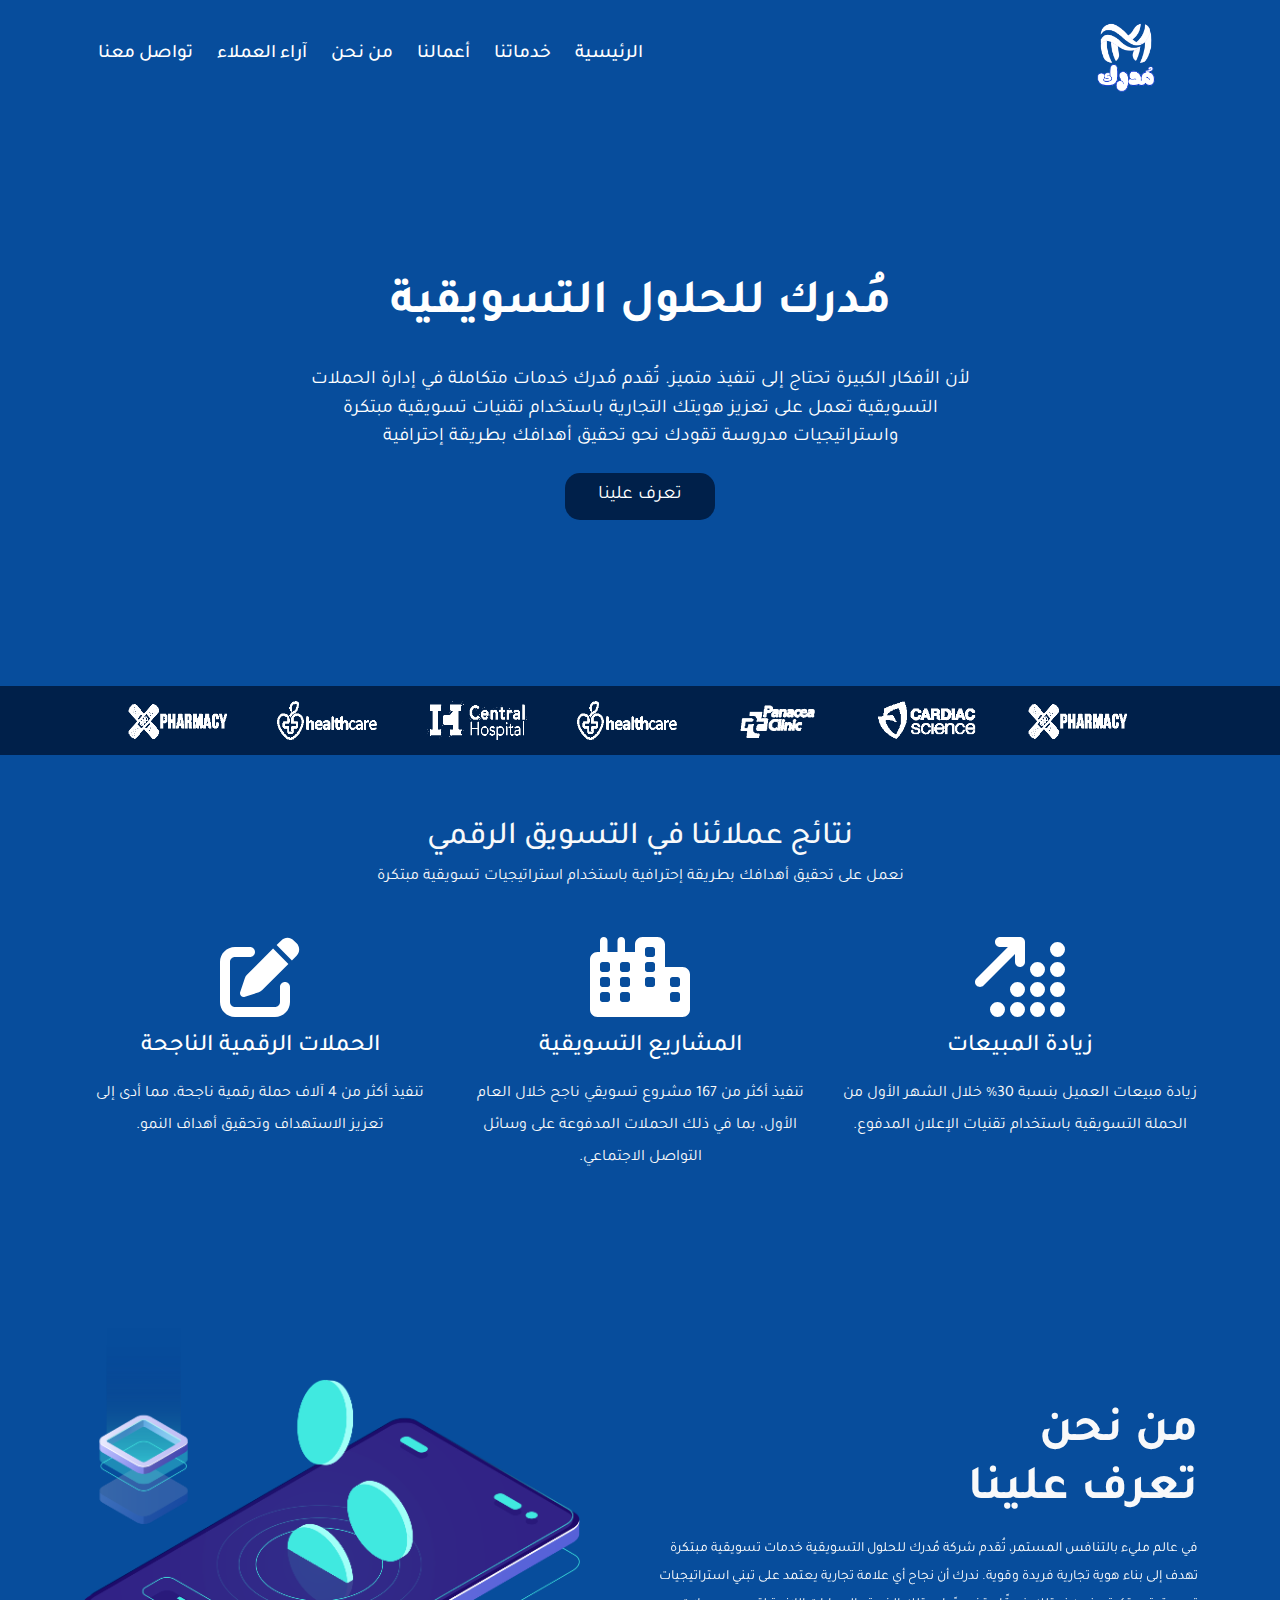
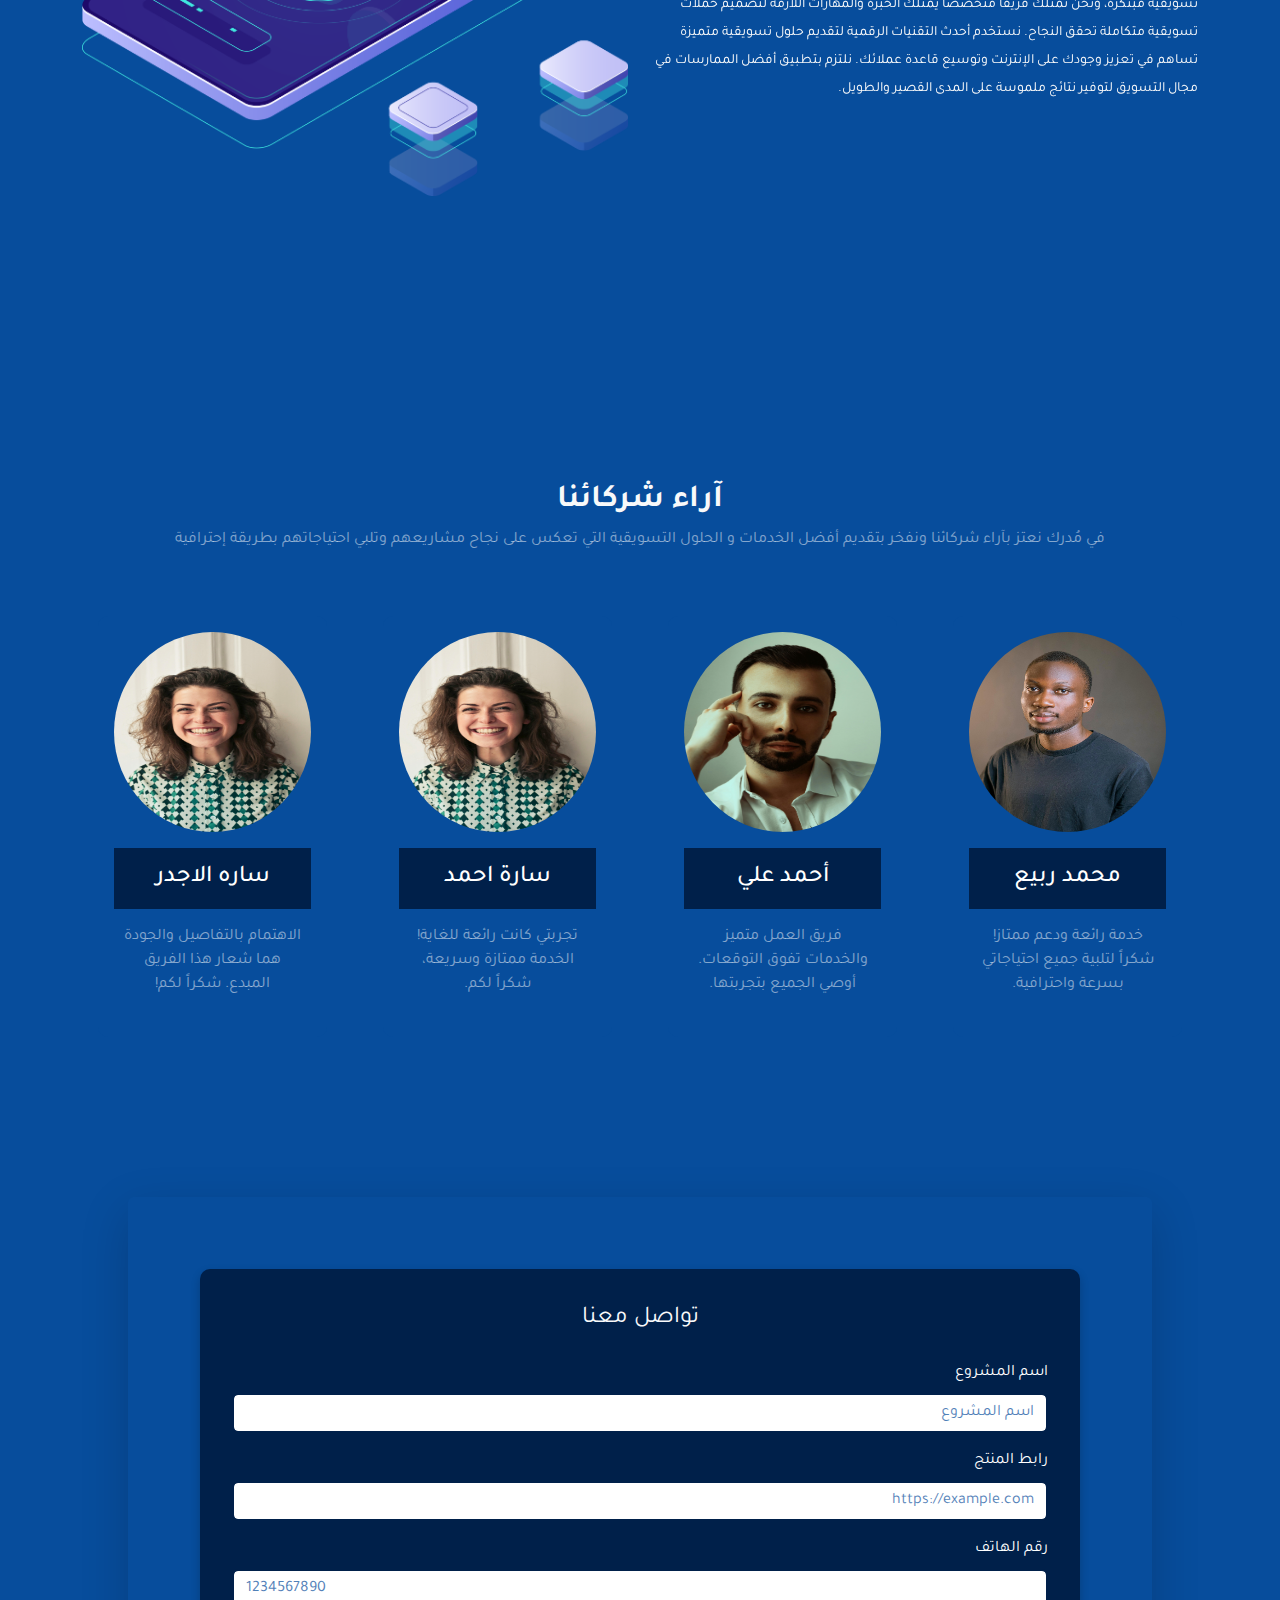
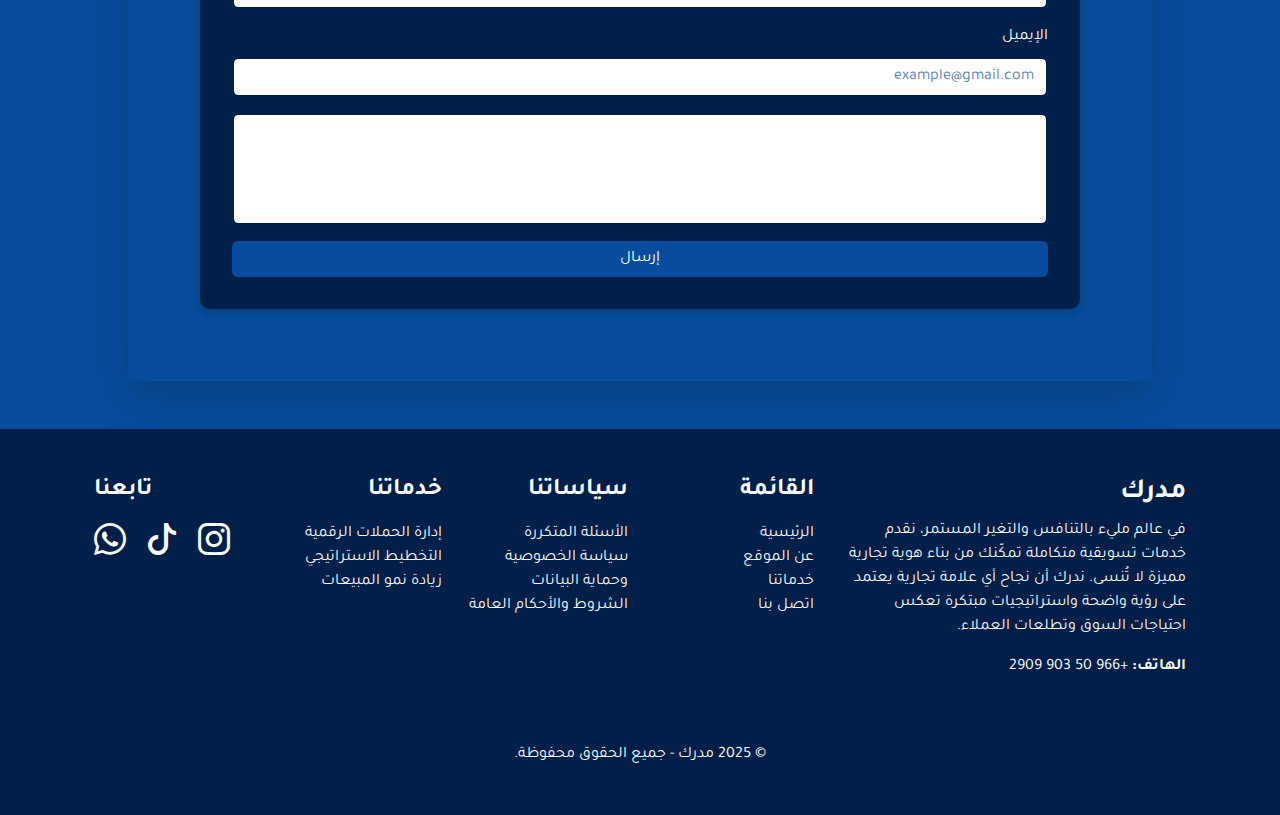
==== index.html @ 2f07611a "update contact us" ====
<!DOCTYPE html>
<html lang="en">
  <head>
    <meta charset="UTF-8" />
    <meta name="viewport" content="width=device-width, initial-scale=1.0" />
    <title>مُدرك - للحول التسويقية</title>

    <!-- Keywords for SEO -->
    <meta
      name="keywords"
      content="وكالة تسويق رقمي, إدارة الحملات الإعلانية, استراتيجيات التسويق الرقمي, تحليل المنافسين في السوق, تسويق عبر وسائل التواصل الاجتماعي, تحسين الاستهداف الإعلاني, زيادة المبيعات عبر الإعلانات, نمو الأعمال من خلال التسويق, الحملات الإعلانية المدفوعة, تخطيط استراتيجي للتسويق, كيفية تحسين أداء الحملات الإعلانية, أفضل استراتيجيات الإعلان على تيك توك وإنستجرام, دراسة السوق والمنافسين قبل إطلاق الحملات, طرق مبتكرة لجذب العملاء وزيادة الأرباح, كيفية تحديد الجمهور المستهدف في التسويق الرقمي, أدوات تحليل المنافسين في التسويق الإلكتروني, أسرار التسويق الناجح لزيادة النمو والمبيعات, استراتيجيات تسويقية لزيادة الأرباح, كيفية جذب العملاء المحتملين وتحويلهم إلى مشترين, زيادة المبيعات عبر التسويق الإلكتروني, تحقيق نمو سريع للشركات الناشئة, تحسين عائد الاستثمار في الإعلانات, كيفية بناء هوية تجارية قوية وجذب العملاء, التسويق بالمحتوى لزيادة المبيعات, تحسين استهداف الإعلانات للوصول إلى العملاء المثاليين, دراسة وتحليل السوق قبل إطلاق الحملات الإعلانية, استراتيجيات التسويق المبني على البيانات, كيفية تحليل سلوك العملاء لبناء استراتيجيات تسويق ناجحة, أهمية الاستهداف الذكي في نجاح الإعلانات الرقمية"
    />

    <!-- Meta Description for SEO -->
    <meta
      name="description"
      content="مُدرك هي وكالة تسويق رقمي تقدم استراتيجيات تسويقية مبتكرة وإدارة الحملات الإعلانية عبر منصات التواصل الاجتماعي مثل تيك توك وإنستجرام، مع تحليل دقيق للمنافسين ودراسة السوق لزيادة المبيعات وتحقيق نمو سريع للشركات الناشئة."
    />

    <link rel="stylesheet" href="./assets/css/bootstrap.min.css" />
    <link rel="stylesheet" href="./assets/css/all.min.css" />
    <link rel="stylesheet" href="./assets/css/style.css" />
    <link
      rel="stylesheet"
      href="https://cdn.jsdelivr.net/npm/bootstrap-icons@1.11.3/font/bootstrap-icons.min.css"
    />
    <link
      rel="shortcut icon"
      href="./assets/img/icon.png"
      type="image/x-icon"
    />

    <!-- Google Tag Manager -->
    <script>
      (function (w, d, s, l, i) {
        w[l] = w[l] || [];
        w[l].push({ "gtm.start": new Date().getTime(), event: "gtm.js" });
        var f = d.getElementsByTagName(s)[0],
          j = d.createElement(s),
          dl = l != "dataLayer" ? "&l=" + l : "";
        j.async = true;
        j.src = "https://www.googletagmanager.com/gtm.js?id=" + i + dl;
        f.parentNode.insertBefore(j, f);
      })(window, document, "script", "dataLayer", "GTM-TT8KZXKL");
    </script>
    <!-- End Google Tag Manager -->
  </head>
  <body>
    <!-- Google Tag Manager (noscript) -->
    <noscript>
      <iframe
        src="https://www.googletagmanager.com/ns.html?id=GTM-TT8KZXKL"
        height="0"
        width="0"
        style="display: none; visibility: hidden"
      ></iframe>
    </noscript>
    <!-- End Google Tag Manager (noscript) -->
    <!-- Start NavBar -->
    <nav class="navbar navbar-expand-lg">
      <div class="container">
        <a
          class="navbar-brand"
          href="./index.html"
          title="الرئيسية - مدرك للحول التسويقة "
        >
          <img src="./assets/img/logo.png" alt="شعار وكالة تسويق رقمي" />
        </a>
        <button
          class="navbar-toggler"
          type="button"
          data-bs-toggle="collapse"
          data-bs-target="#navbarSupportedContent"
          aria-controls="navbarSupportedContent"
          aria-expanded="false"
          aria-label="Toggle navigation"
          style="color: aliceblue; border-radius: 5px; border: none"
        >
          <span class="navbar-toggler-icon"></span>
        </button>
        <div class="collapse navbar-collapse" id="navbarSupportedContent">
          <ul class="navbar-nav me-auto mb-2 mb-lg-0">
            <li class="nav-item">
              <a
                class="nav-link"
                aria-current="page"
                href="./index.html"
                title="الصفحة الرئيسية"
              >
                الرئيسية
              </a>
            </li>
            <li class="nav-item">
              <a
                class="nav-link"
                href="#slider-body"
                title="استكشف خدماتنا في التسويق الرقمي"
              >
                خدماتنا
              </a>
            </li>
            <li class="nav-item">
              <a
                class="nav-link"
                href="#features"
                title="اكتشف أعمالنا السابقة"
              >
                أعمالنا
              </a>
            </li>
            <li class="nav-item">
              <a
                class="nav-link"
                href="#slider_section"
                title="معلومات عنا كوكالة تسويق رقمي"
              >
                من نحن
              </a>
            </li>
            <li class="nav-item">
              <a class="nav-link" href="#team" title="آراء عملائنا حول خدماتنا">
                آراء العملاء
              </a>
            </li>
            <li class="nav-item">
              <a
                class="nav-link"
                href="#section"
                title="تواصل معنا للحصول على استشارات تسويقية"
              >
                تواصل معنا
              </a>
            </li>
          </ul>
        </div>
      </div>
    </nav>
    <!-- End NavBar -->
    <div class="landing d-flex justify-content-center align-items-center">
      <div class="text-center text-light">
        <h1>مُدرك للحلول التسويقية</h1>
        <p>
          لأن الأفكار الكبيرة تحتاج إلى تنفيذ متميز. تُقدم مُدرك خدمات متكاملة
          في إدارة الحملات التسويقية تعمل على تعزيز هويتك التجارية باستخدام
          تقنيات تسويقية مبتكرة واستراتيجيات مدروسة تقودك نحو تحقيق أهدافك
          بطريقة إحترافية
        </p>
        <button
          class="btn btn-main"
          title="اطلب الآن لتحسين حملاتك الإعلانية وزيادة المبيعات"
        >
          تعرف علينا
        </button>
      </div>
    </div>
    <!-- Start Slider Bar -->
    <div class="slider-body">
      <div class="slider">
        <div class="slide-track right" id="slide-track">
          <!-- عرض بعض الكلمات المفتاحية المرتبطة بالخدمات -->
          <div class="slide">
            <p>
              استراتيجيات تسويقية مبتكرة لزيادة المبيعات عبر وسائل التواصل
              الاجتماعي
            </p>
          </div>
          <div class="slide">
            <p>تحليل المنافسين في السوق لتحسين استراتيجيات الإعلان الرقمية</p>
          </div>
          <div class="slide">
            <p>الحملات الإعلانية المدفوعة لتعزيز الاستهداف وزيادة الأرباح</p>
          </div>
          <div class="slide">
            <p>كيفية تحسين أداء الحملات الإعلانية لتحقيق نمو الأعمال</p>
          </div>
        </div>
      </div>
    </div>
    <!-- End Slider Bar -->
    <!-- Start Features -->
    <div class="features text-center pb-5" id="features">
      <div class="container">
        <div class="main-title mb-5 position-relative">
          <h2 class="text-light">نتائج عملائنا في التسويق الرقمي</h2>
          <p class="text-light text-uppercase">
            نعمل على تحقيق أهدافك بطريقة إحترافية باستخدام استراتيجيات تسويقية
            مبتكرة
          </p>
        </div>
        <div class="row">
          <div class="col-md-6 col-lg-4">
            <div class="feat">
              <i class="fa-solid fa-arrow-up-right-dots"></i>
            </div>
            <h4 class="mb-3 mt-3 text-uppercase">زيادة المبيعات</h4>
            <p class="text-light lh-lg">
              زيادة مبيعات العميل بنسبة 30% خلال الشهر الأول من الحملة التسويقية
              باستخدام تقنيات الإعلان المدفوع.
            </p>
          </div>
          <div class="col-md-6 col-lg-4">
            <div class="feat">
              <i class="fa-solid fa-city"></i>
            </div>
            <h4 class="mb-3 mt-3 text-uppercase">المشاريع التسويقية</h4>
            <p class="text-light lh-lg">
              تنفيذ أكثر من 167 مشروع تسويقي ناجح خلال العام الأول، بما في ذلك
              الحملات المدفوعة على وسائل التواصل الاجتماعي.
            </p>
          </div>
          <div class="col-md-6 col-lg-4">
            <div class="feat">
              <i class="fa-solid fa-pen-to-square"></i>
            </div>
            <h4 class="mb-3 mt-3 text-uppercase">الحملات الرقمية الناجحة</h4>
            <p class="text-light lh-lg">
              تنفيذ أكثر من 4 آلاف حملة رقمية ناجحة، مما أدى إلى تعزيز الاستهداف
              وتحقيق أهداف النمو.
            </p>
          </div>
        </div>
      </div>
    </div>
    <!-- End Features -->
    <!-- Start Slider Section -->
    <section class="slider_section" id="slider_section">
      <div id="customCarousel1" class="carousel slide" data-ride="carousel">
        <div class="carousel-inner">
          <div class="carousel-item active">
            <div class="container">
              <div class="row">
                <div class="col-md-6">
                  <div class="detail-box">
                    <h1 class="text-light">من نحن <br />تعرف علينا</h1>
                    <p class="text-light lh-lg">
                      في عالم مليء بالتنافس المستمر، تُقدم شركة مُدرك للحلول
                      التسويقية خدمات تسويقية مبتكرة تهدف إلى بناء هوية تجارية
                      فريدة وقوية. ندرك أن نجاح أي علامة تجارية يعتمد على تبني
                      استراتيجيات تسويقية مبتكرة، ونحن نمتلك فريقًا متخصصًا
                      يمتلك الخبرة والمهارات اللازمة لتصميم حملات تسويقية
                      متكاملة تحقق النجاح. نستخدم أحدث التقنيات الرقمية لتقديم
                      حلول تسويقية متميزة تساهم في تعزيز وجودك على الإنترنت
                      وتوسيع قاعدة عملائك. نلتزم بتطبيق أفضل الممارسات في مجال
                      التسويق لتوفير نتائج ملموسة على المدى القصير والطويل.
                    </p>
                  </div>
                </div>
                <div class="col-md-6">
                  <div class="img-box">
                    <img
                      src="./assets/img/slider-img.png"
                      alt="مُدرك للحلول التسويقية"
                    />
                  </div>
                </div>
              </div>
            </div>
          </div>
        </div>
      </div>
    </section>
    <!-- End Slider Section -->
    <!-- Start Our Team -->
    <div class="team text-center pb-5 pt-5" id="team">
      <div class="container pb-5 pt-5">
        <h2 class="fw-bold text-light">آراء شركائنا</h2>
        <p class="text-white-50 mb-5">
          في مُدرك نعتز بآراء شركائنا ونفخر بتقديم أفضل الخدمات و الحلول
          التسويقية التي تعكس على نجاح مشاريعهم وتلبي احتياجاتهم بطريقة إحترافية
        </p>
        <div class="row">
          <div class="col-md-6 col-lg-3">
            <div class="box">
              <img
                class="img-fluid rounded-circle"
                src="./assets/img/rabie.jpg"
                alt="صورة العميل محمد ربيع"
              />
              <h4 class="p-3">محمد ربيع</h4>
              <p class="text-white-50 p-2">
                خدمة رائعة ودعم ممتاز! شكراً لتلبية جميع احتياجاتي بسرعة
                واحترافية.
              </p>
            </div>
          </div>
          <div class="col-md-6 col-lg-3">
            <div class="box">
              <img
                class="img-fluid rounded-circle"
                src="./assets/img/ahmed.jpg"
                alt="صورة العميل أحمد علي"
              />
              <h4 class="p-3">أحمد علي</h4>
              <p class="text-white-50 p-2">
                فريق العمل متميز والخدمات تفوق التوقعات. أوصي الجميع بتجربتها.
              </p>
            </div>
          </div>
          <div class="col-md-6 col-lg-3">
            <div class="box">
              <img
                class="img-fluid rounded-circle"
                src="./assets/img/sara.jpg"
                alt="صورة العميلة سارة احمد"
              />
              <h4 class="p-3">سارة احمد</h4>
              <p class="text-white-50 p-2">
                تجربتي كانت رائعة للغاية! الخدمة ممتازة وسريعة، شكراً لكم.
              </p>
            </div>
          </div>
          <div class="col-md-6 col-lg-3">
            <div class="box">
              <img
                class="img-fluid rounded-circle"
                src="./assets/img/sara.jpg"
                alt="صورة العميلة ساره الاجدر"
              />
              <h4 class="p-3">ساره الاجدر</h4>
              <p class="text-white-50 p-2">
                الاهتمام بالتفاصيل والجودة هما شعار هذا الفريق المبدع. شكراً
                لكم!
              </p>
            </div>
          </div>
        </div>
      </div>
    </div>
    <!-- End Our Team -->
    <!-- Start Contact Us -->
    <section class="min-vh-80 pt-5 pb-5 d-flex justify-content-center align-items-center" id="section">
      <div class="row contact-form shadow-lg rounded position-relative p-4" id="container">
        <div class="col-12 p-5 d-flex justify-content-center align-items-center">
          <form id="contactForm" class="w-100 form-custom" dir="rtl">
            <legend class="mb-4 fs-4 text-light text-center">تواصل معنا</legend>

            <div class="mb-3">
              <label for="project_name" class="form-label text-white">اسم المشروع</label>
              <input type="text" class="form-control input-custom" id="project_name" placeholder="اسم المشروع" required />
            </div>

            <div class="mb-3">
              <label for="product_url" class="form-label text-white">رابط المنتج</label>
              <input type="url" class="form-control input-custom" id="product_url" placeholder="https://example.com" required />
            </div>

            <div class="mb-3">
              <label for="phone" class="form-label text-white">رقم الهاتف</label>
              <input type="tel" class="form-control input-custom" id="phone" placeholder="1234567890" required />
            </div>

            <div class="mb-3">
              <label for="email" class="form-label text-white">الإيميل</label>
              <input type="email" class="form-control input-custom" id="email" placeholder="example@gmail.com" required />
            </div>

            <div class="form-floating mb-3">
              <textarea class="form-control input-custom" id="message" style="height: 7rem; resize: none" placeholder="اكتب رسالتك هنا..." required></textarea>
              <label for="message" class="text-white">رسالتك</label>
            </div>

            <div class="d-grid gap-2">
              <button type="submit" class="btn btn-custom">إرسال</button>
            </div>
          </form>
        </div>
      </div>
    </section>
    <!-- End Contact Us -->
    <!-- Start Footer -->
    <footer class="text-light py-5">
      <div class="container px-4">
        <div class="row d-flex justify-content-between align-items-start">
          <!-- About Section -->
          <div class="col-12 col-lg-4 mb-4">
            <h3 class="fw-bold text-uppercase">مدرك</h3>
            <p>
              في عالم مليء بالتنافس والتغير المستمر، نقدم خدمات تسويقية متكاملة
              تمكّنك من بناء هوية تجارية مميزة لا تُنسى. ندرك أن نجاح أي علامة
              تجارية يعتمد على رؤية واضحة واستراتيجيات مبتكرة تعكس احتياجات
              السوق وتطلعات العملاء.
            </p>
            <p><strong>الهاتف:</strong> +966 50 903 2909</p>
            <!-- <p>
              <strong>البريد الإلكتروني:</strong>
              <a
                href="mailto:info@modrek.com"
                class="text-decoration-none text-light"
                >info@modrek.com</a
              >
            </p> -->
          </div>

          <!-- Main Navigation Links -->
          <div class="col-6 col-lg-2 mb-4">
            <h4 class="fw-bold">القائمة</h4>
            <ul class="list-unstyled">
              <li>
                <a href="/" class="text-decoration-none text-light">الرئيسية</a>
              </li>
              <li>
                <a href="#about" class="text-decoration-none text-light"
                  >عن الموقع</a
                >
              </li>
              <li>
                <a href="#services" class="text-decoration-none text-light"
                  >خدماتنا</a
                >
              </li>
              <li>
                <a href="#contact" class="text-decoration-none text-light"
                  >اتصل بنا</a
                >
              </li>
            </ul>
          </div>

          <!-- Useful Links -->
          <div class="col-6 col-lg-2 mb-4">
            <h4 class="fw-bold">سياساتنا</h4>
            <ul class="list-unstyled">
              <li>
                <a href="#faq" class="text-decoration-none text-light">
                  الأسئلة المتكررة
                </a>
              </li>
              <li>
                <a href="#privacy-policy" class="text-decoration-none text-light">
                  سياسة الخصوصية وحماية البيانات
                </a>
              </li>
              <li>
                <a href="#terms" class="text-decoration-none text-light">
                  الشروط والأحكام العامة
                </a>
              </li>
            </ul>
          </div>
          

          <!-- Services Section -->
          <div class="col-6 col-lg-2 mb-4" id="services">
            <h4 class="fw-bold">خدماتنا</h4>
            <ul class="list-unstyled">
              <li>
                <a
                  href="#digital-campaigns"
                  class="text-decoration-none text-light"
                  >إدارة الحملات الرقمية</a
                >
              </li>
              <li>
                <a
                  href="#strategic-planning"
                  class="text-decoration-none text-light"
                  >التخطيط الاستراتيجي</a
                >
              </li>
              <li>
                <a href="#sales-growth" class="text-decoration-none text-light"
                  >زيادة نمو المبيعات</a
                >
              </li>
            </ul>
          </div>

          <!-- Social Media Links -->
          <div class="col-12 col-lg-2 text-lg-start mb-4">
            <h4 class="fw-bold">تابعنا</h4>
            <div>
              <a
                href="https://www.instagram.com/mudrk360?igsh=eHA2dmJ1M3JsNzh1&utm_source=qr"
                class="text-decoration-none text-light me-3"
                target="_blank"
              >
                <i class="bi bi-instagram fs-2"></i>
              </a>
              <a
                href="https://www.tiktok.com/@mudrk360?_t=ZS-8tWvEMHPEoh&_r=1"
                class="text-decoration-none text-light me-3"
                target="_blank"
              >
              <i class="bi bi-tiktok fs-2"></i>
              </a>
              <a
                href="https://wa.me/966509032909"
                class="text-decoration-none text-light me-3"
                target="_blank"
              >
              <i class="bi bi-whatsapp fs-2"></i>
              </a>
            </div>
          </div>
        </div>
        <!-- Footer Bottom -->
        <div class="text-center mt-4">
          <p class="mb-0">&copy; 2025 مدرك - جميع الحقوق محفوظة.</p>
        </div>
      </div>
    </footer>
    <!-- End Footer -->
    <script src="./assets/js/script.js"></script>
    <script src="./assets/js/all.min.js"></script>
    <script src="./assets/js/bootstrap.bundle.js"></script>
    <script src="./assets/js/send_email.js"></script>
  </body>
</html>
---- assets/css/style.css ----
@import url('https://fonts.googleapis.com/css2?family=Tajawal:wght@200;300;400;500;700;800;900&display=swap');
body{
  font-family: "Tajawal", serif;
  direction: rtl;
}
nav{
  background-color: #074d9c;
  color: white;
}
.container a img{
  width: 120px;
}
.nav-link{
  font-size: 1.2rem;
  margin-left: 0.5rem;
  font-weight: 500;
  color: white;

}
.nav-link:hover{
  color: #00204a;
}
.navbar-toggler:focus{
  color: #fefefe00 !important;
}

.navbar-toggler-icon:focus{
  color: #fefefe00 !important;
}

/* start landing */
.landing{
  background-color: #074d9c;
  min-height: calc(70vh - 56px);
}
.landing h1{
  font-size: 3rem;
  font-weight: 700;
  color: white;
  margin-bottom: 2rem;
}
.landing p{
  max-width: 700px;
  margin-bottom: 2rem;
  font-size: 1.2rem;
  color: white;
  margin: 20px auto;
}
.btn-main{
  background-color: #00204a;
  color: white;
  padding: 0.5rem 2rem;
  font-size: 1.2rem;
  border-radius: 15px;
  text-decoration: none;
}
.btn-main:hover{
  background-color: #fff;
  color: #00204a;
}


/* Slider */



/* set scroll animation */
/* RULES: calc(${width of slide-item + margin left + margin right}px * ${total slide-item}) */
@keyframes scroll-left {
  0% { transform: translateX(0); }
  100% { transform: translateX(calc(280px * 4));
    }
}

@keyframes scroll-right {
  0% { transform: translateX(calc(280px * 4)); 
  }
  100% { transform: translateX(0); }
}
.slider-body{
  width: 100%;
  background-color: #00204a;
}
.slider {
  margin: auto;
  overflow: hidden;
  position: relative;
  max-width: 80%; 
}

.slide-track {
  display: flex;
  width: calc(280px * 8);
}

.slide-track.left{
  animation: scroll-left 12s linear infinite; 
}

.slide-track.right{
  animation: scroll-right 12s linear infinite; 
}

.slide-track:hover {
  animation-play-state: paused;
}

.slide-item {
  width: 100px;
  margin: 15px 25px;
  border-radius: 10px;
  transition: transform 0.5s, box-shadow 0.5s;
   /* Added transition for smooth effect */

}

.slide-item:hover {
  transform: scale(1.05);
  cursor: pointer;
  box-shadow: 0 10px 5px -5px rgba(0, 0, 0, 0.678);
}

@media only screen and (max-width: 600px) {
  .slider{
      width: 100vw;
  }
}


/* Start Features */
.features{
  background-color: #074d9c;
  padding: 4rem 0;
}
.main-title img{
  width: 160px;
}
.features .feat svg{
  color: white;
  font-size: 5rem;
  transition: 0.5s;
}
.features .feat svg:hover{
  color: #00204a;
  font-size: 5.5rem;
}
.features h4{
  color: white;
}
/* Start Features */


/* slider section */
/* التصميم الأساسي */
.slider_section {
  background: #074d9c;
  display: flex;
  align-items: center;
  position: relative;
  padding: 45px 0 145px 0;
}

.slider_section .row {
  align-items: center;
}

.slider_section #customCarousel1 {
  width: 100%;
  position: unset;
}

.slider_section .detail-box {
  color: #00204a;
}

.slider_section .detail-box h1 {
  font-size: 3rem;
  font-weight: bold;
  text-transform: uppercase;
  margin-bottom: 15px;
  color: #ffffff;
}

.slider_section .detail-box p {
  color: #fefefe;
  font-size: 14px;
  line-height: 1.8;
}

.slider_section .btn-box {
  display: flex;
  margin: 0 -5px;
  margin-top: 25px;
}

.slider_section .btn-box a {
  margin: 5px;
  text-align: center;
  width: 165px;
}

.slider_section .btn1 {
  display: inline-block;
  padding: 10px 15px;
  background-color: #00bbf0;
  color: #ffffff;
  border-radius: 0;
  transition: all 0.3s;
  border: none;
}

.slider_section .btn1:hover {
  background-color: #007fa4;
}

.slider_section .btn2 {
  display: inline-block;
  padding: 10px 15px;
  background-color: #000000;
  color: #ffffff;
  border-radius: 0;
  transition: all 0.3s;
  border: none;
}

.slider_section .btn2:hover {
  background-color: black;
}

.slider_section .img-box {
  margin: 45px 0;
}

.slider_section .img-box img {
  width: 100%;
  animation: upDown 5s infinite;
}

@keyframes upDown {
  0% {
    transform: translateY(-45px);
  }
  50% {
    transform: translateY(45px);
  }
  100% {
    transform: translateY(-45px);
  }
}

@media (max-width: 768px) {
  .slider_section {
    padding: 30px 0 100px 0;
  }

  .slider_section .detail-box h1 {
    font-size: 2rem; 
    text-align: center; 
  }

  .slider_section .detail-box p {
    font-size: 12px;
    text-align: justify; 
    padding: 0 15px; 
    line-height: 1.6;
  }


}

@media (max-width: 576px) {
  .slider_section .detail-box h1 {
    font-size: 1.8rem; 
  }

  .slider_section .detail-box p {
    font-size: 11px; 
  }

  .slider_section .img-box img {
    margin-top: 20px; 
  }
}

/* End slider section */

/* Start Our Team */
.team{
  background-color:#074d9c;
}
.team .box{
  background-color: #074d9c;
  border-radius: 10px;
  padding: 1rem;
  margin: 1rem;
  text-align: center;
}
.team .box img{
  width: 200px;
  height: 200px;
  border-radius: 50%;
  margin-bottom: 1rem;
}
.team h2{
  color: white;
}
.team .box h4{
  background-color: #00204a;
  color:white;
  /* 001287 */
}
/* End Our Team */

/* Start Contact Us */
#section {
  width: 100%;
  direction: ltr;
  background-color: #074d9c; 
  padding-bottom: 2rem;
}

#container {
  width: 80%;
  box-shadow: 0px 0px 30px 10px rgba(0, 0, 0, 0.1);
  border-radius: 15px;
}

.form-custom {
  padding: 2rem;
  background-color: #00204a; 
  border-radius: 10px;
  box-shadow: 0 4px 10px rgba(0, 0, 0, 0.2);
}

.input-custom {
  background-color: #ffffff; 
  border: 2px solid #00204a; 
  color: #00204a; 
}

.input-custom::placeholder {
  color: #074d9c;
  opacity: 0.7;
}

.input-custom:focus {
  outline: none;
  border-color: #074d9c;
  box-shadow: 0 0 8px rgba(7, 77, 156, 0.6);
}

.btn-custom {
  background-color: #074d9c;
  color: white;
  border: none;
  transition: background-color 0.3s ease-in-out;
}

.btn-custom:hover {
  color: white;
  border: 0.5px solid #074d9c;
}

@media (max-width: 768px) {
  #container {
    width: 100%;
  }
}
/* End Contact Us */


.fade-in {
  opacity: 0;
  transform: translateY(20px);
  animation: fadeInUp 2s ease-in infinite;
  -webkit-animation: fadeInUp 2s ease-in infinite;
}

@keyframes fadeInUp {
  0% {
    opacity: 0;
    transform: translateY(20px);
  }
  100% {
    opacity: 1;
    transform: translateY(0);
  }
}

/* Start Footer */
footer{
  padding-top: 3rem;
  background-color: #00204a;
}
footer ul {
  padding-right: 0;
  list-style: none;
}
footer h4 {
  margin-bottom: 1rem;
}
/* End Footer */
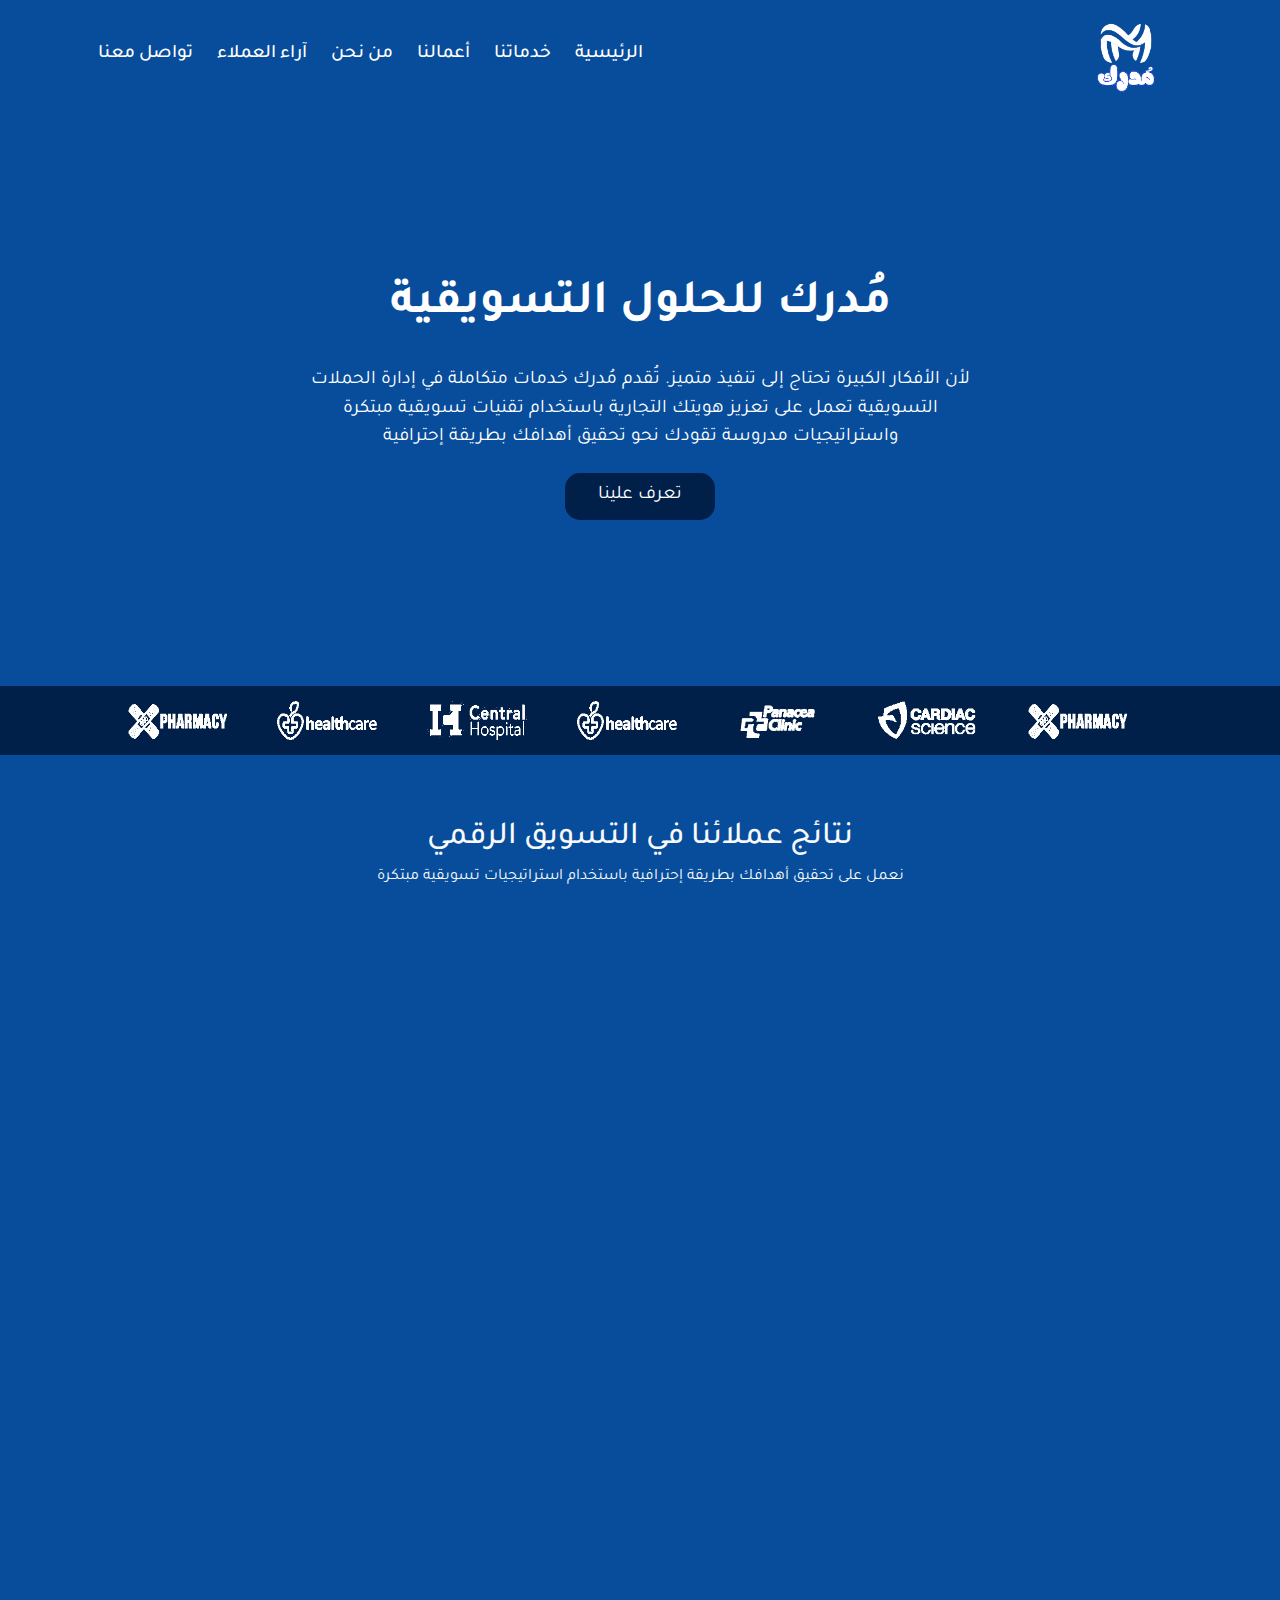
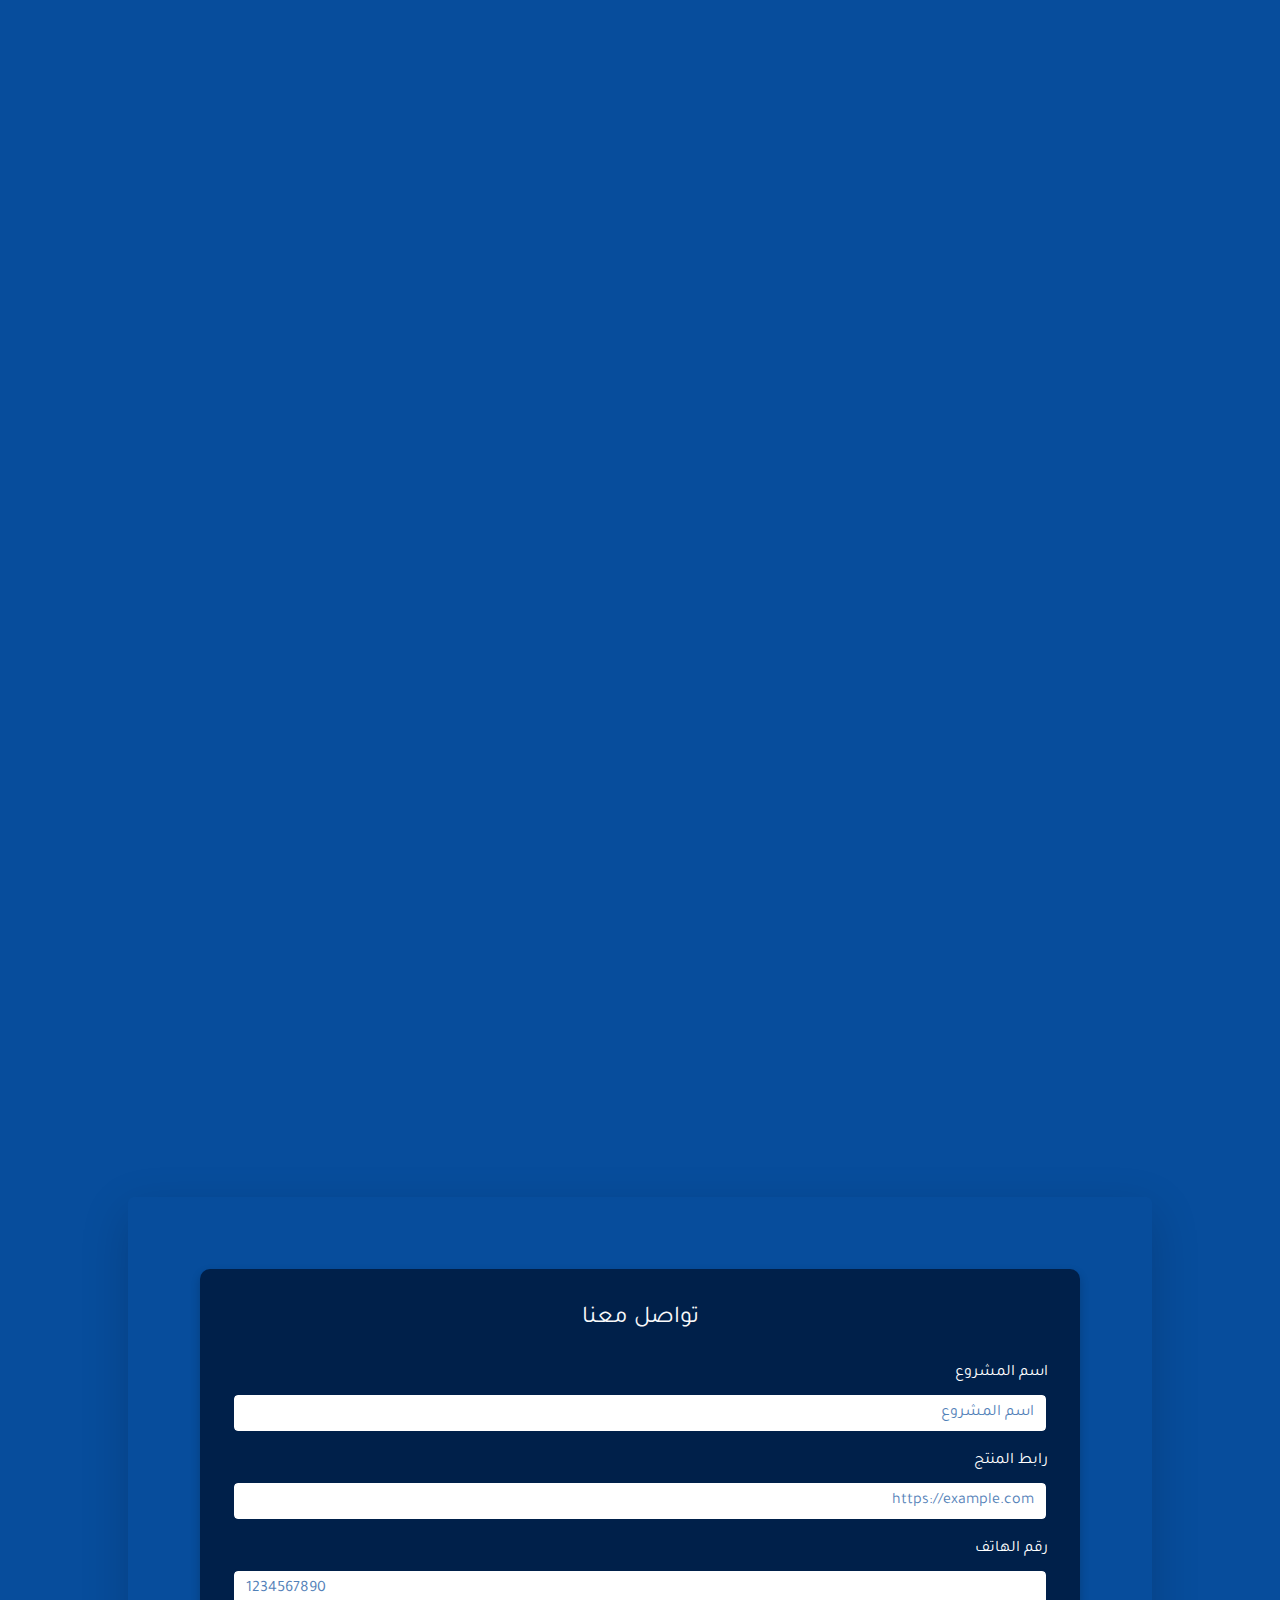
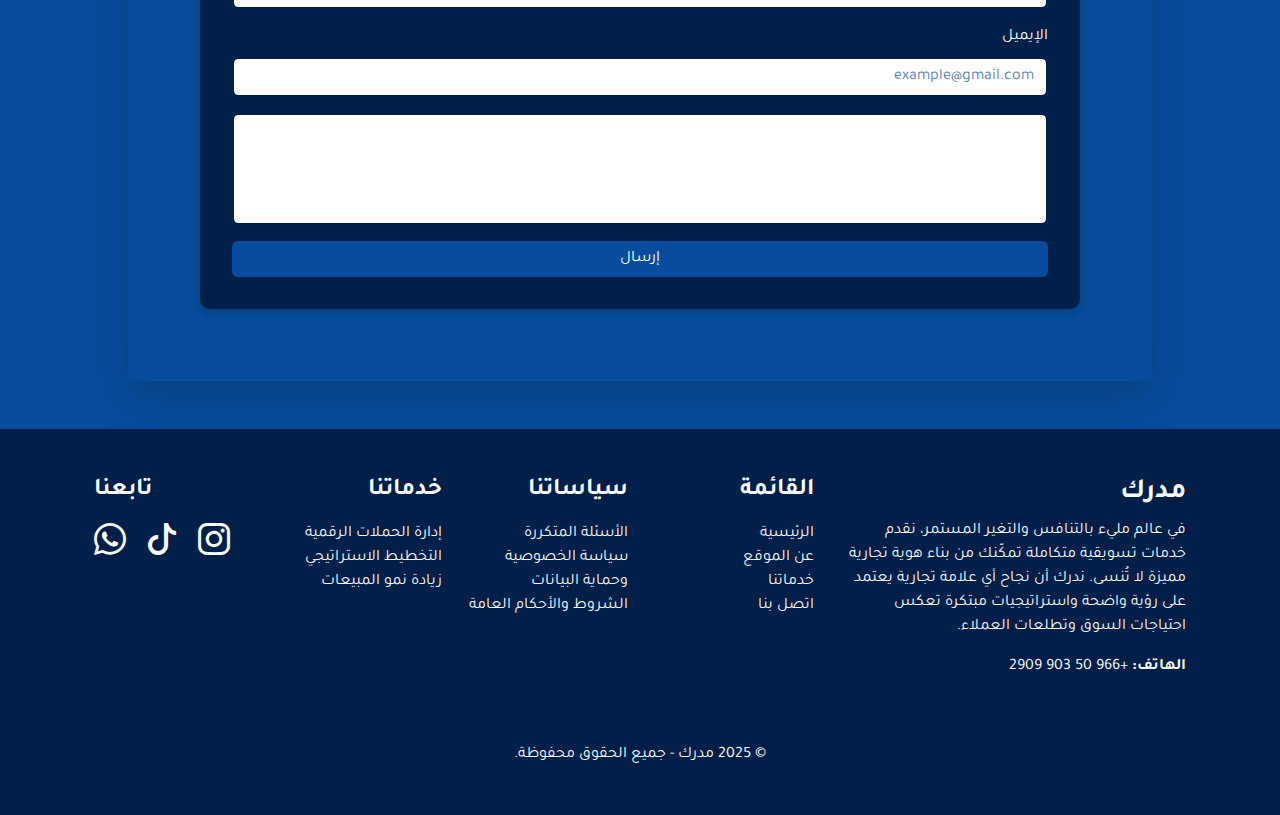
==== commit f4aba868: "wow js" ====
--- a/index.html
+++ b/index.html
@@ -20,6 +20,7 @@
     <link rel="stylesheet" href="./assets/css/bootstrap.min.css" />
     <link rel="stylesheet" href="./assets/css/all.min.css" />
     <link rel="stylesheet" href="./assets/css/style.css" />
+    <link rel="stylesheet" href="./assets/css/animate.css">
     <link
       rel="stylesheet"
       href="https://cdn.jsdelivr.net/npm/bootstrap-icons@1.11.3/font/bootstrap-icons.min.css"
@@ -136,7 +137,7 @@
       </div>
     </nav>
     <!-- End NavBar -->
-    <div class="landing d-flex justify-content-center align-items-center">
+    <div class="landing d-flex justify-content-center align-items-center wow fadeInDownBig">
       <div class="text-center text-light">
         <h1>مُدرك للحلول التسويقية</h1>
         <p>
@@ -188,7 +189,7 @@
           </p>
         </div>
         <div class="row">
-          <div class="col-md-6 col-lg-4">
+          <div class="col-md-6 col-lg-4 wow fadeInRightBig">
             <div class="feat">
               <i class="fa-solid fa-arrow-up-right-dots"></i>
             </div>
@@ -198,7 +199,7 @@
               باستخدام تقنيات الإعلان المدفوع.
             </p>
           </div>
-          <div class="col-md-6 col-lg-4">
+          <div class="col-md-6 col-lg-4 wow fadeInUpBig">
             <div class="feat">
               <i class="fa-solid fa-city"></i>
             </div>
@@ -208,11 +209,11 @@
               الحملات المدفوعة على وسائل التواصل الاجتماعي.
             </p>
           </div>
-          <div class="col-md-6 col-lg-4">
+          <div class="col-md-6 col-lg-4 wow fadeInLeftBig">
             <div class="feat">
               <i class="fa-solid fa-pen-to-square"></i>
             </div>
-            <h4 class="mb-3 mt-3 text-uppercase">الحملات الرقمية الناجحة</h4>
+            <h4 class="mb-3 mt-3 text-uppercase ">الحملات الرقمية الناجحة</h4>
             <p class="text-light lh-lg">
               تنفيذ أكثر من 4 آلاف حملة رقمية ناجحة، مما أدى إلى تعزيز الاستهداف
               وتحقيق أهداف النمو.
@@ -223,7 +224,7 @@
     </div>
     <!-- End Features -->
     <!-- Start Slider Section -->
-    <section class="slider_section" id="slider_section">
+    <section class="slider_section wow fadeOut" id="slider_section">
       <div id="customCarousel1" class="carousel slide" data-ride="carousel">
         <div class="carousel-inner">
           <div class="carousel-item active">
@@ -263,14 +264,14 @@
     <!-- Start Our Team -->
     <div class="team text-center pb-5 pt-5" id="team">
       <div class="container pb-5 pt-5">
-        <h2 class="fw-bold text-light">آراء شركائنا</h2>
-        <p class="text-white-50 mb-5">
+        <h2 class="fw-bold text-light wow flipInX">آراء شركائنا</h2>
+        <p class="text-white-50 mb-5 wow flipInX">
           في مُدرك نعتز بآراء شركائنا ونفخر بتقديم أفضل الخدمات و الحلول
           التسويقية التي تعكس على نجاح مشاريعهم وتلبي احتياجاتهم بطريقة إحترافية
         </p>
         <div class="row">
-          <div class="col-md-6 col-lg-3">
-            <div class="box">
+          <div class="col-md-6 col-lg-3 ">
+            <div class="box wow bounceInRight" data-wow-duration="3s">
               <img
                 class="img-fluid rounded-circle"
                 src="./assets/img/rabie.jpg"
@@ -284,7 +285,7 @@
             </div>
           </div>
           <div class="col-md-6 col-lg-3">
-            <div class="box">
+            <div class="box wow bounceInUp" data-wow-duration="3s">
               <img
                 class="img-fluid rounded-circle"
                 src="./assets/img/ahmed.jpg"
@@ -297,7 +298,7 @@
             </div>
           </div>
           <div class="col-md-6 col-lg-3">
-            <div class="box">
+            <div class="box wow bounceInUp" data-wow-duration="3s">
               <img
                 class="img-fluid rounded-circle"
                 src="./assets/img/sara.jpg"
@@ -309,8 +310,8 @@
               </p>
             </div>
           </div>
-          <div class="col-md-6 col-lg-3">
-            <div class="box">
+          <div class="col-md-6 col-lg-3 ">
+            <div class="box wow bounceInLeft" data-wow-duration="3s">
               <img
                 class="img-fluid rounded-circle"
                 src="./assets/img/sara.jpg"
@@ -421,17 +422,17 @@
             <h4 class="fw-bold">سياساتنا</h4>
             <ul class="list-unstyled">
               <li>
-                <a href="#faq" class="text-decoration-none text-light">
+                <a href="./asked_questions.html" class="text-decoration-none text-light">
                   الأسئلة المتكررة
                 </a>
               </li>
               <li>
-                <a href="#privacy-policy" class="text-decoration-none text-light">
+                <a href="./privacy_policy.html" class="text-decoration-none text-light">
                   سياسة الخصوصية وحماية البيانات
                 </a>
               </li>
               <li>
-                <a href="#terms" class="text-decoration-none text-light">
+                <a href="./conditions.html" class="text-decoration-none text-light">
                   الشروط والأحكام العامة
                 </a>
               </li>
@@ -501,8 +502,12 @@
     </footer>
     <!-- End Footer -->
     <script src="./assets/js/script.js"></script>
+    <script src="./assets/js/wow.min.js"></script>
     <script src="./assets/js/all.min.js"></script>
     <script src="./assets/js/bootstrap.bundle.js"></script>
     <script src="./assets/js/send_email.js"></script>
+    <script>
+      new WOW().init();
+    </script>
   </body>
 </html>
--- a/assets/css/style.css
+++ b/assets/css/style.css
@@ -2,6 +2,7 @@
 body{
   font-family: "Tajawal", serif;
   direction: rtl;
+  background: #074d9c;
 }
 nav{
   background-color: #074d9c;
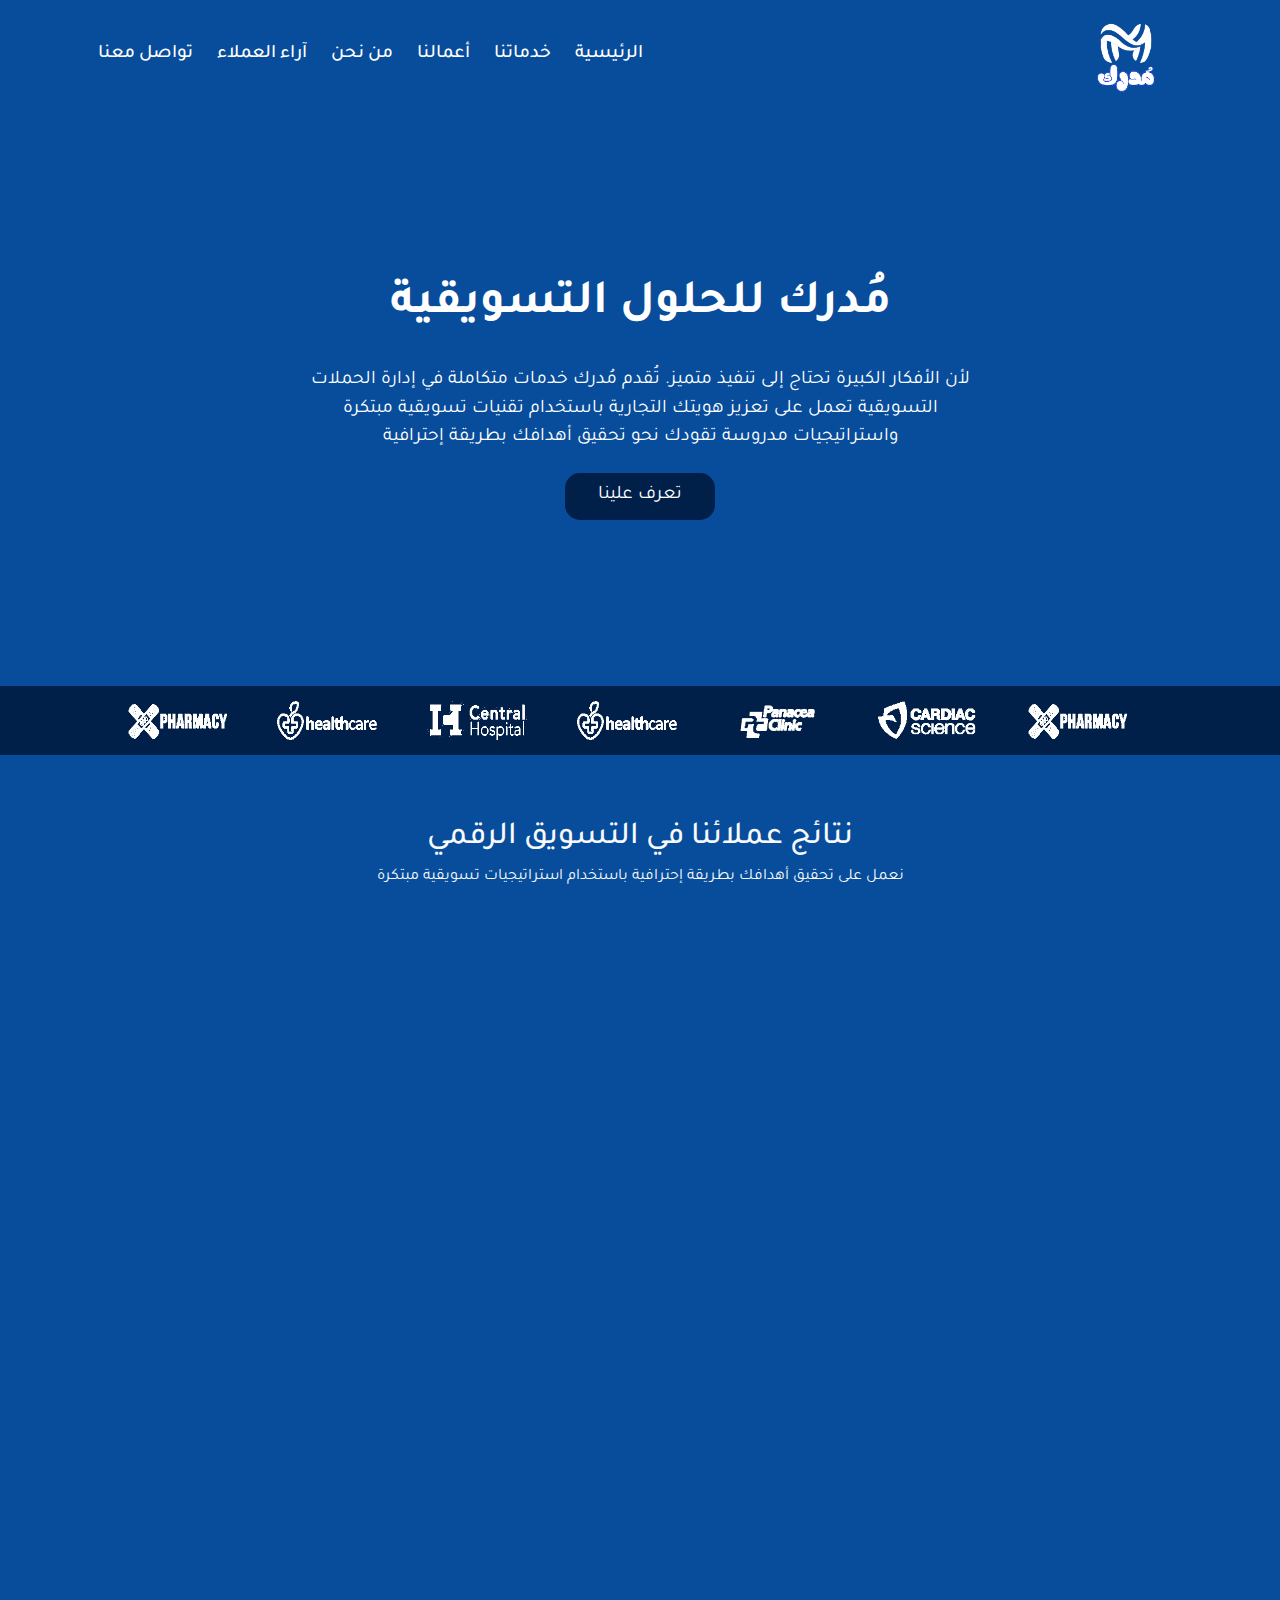
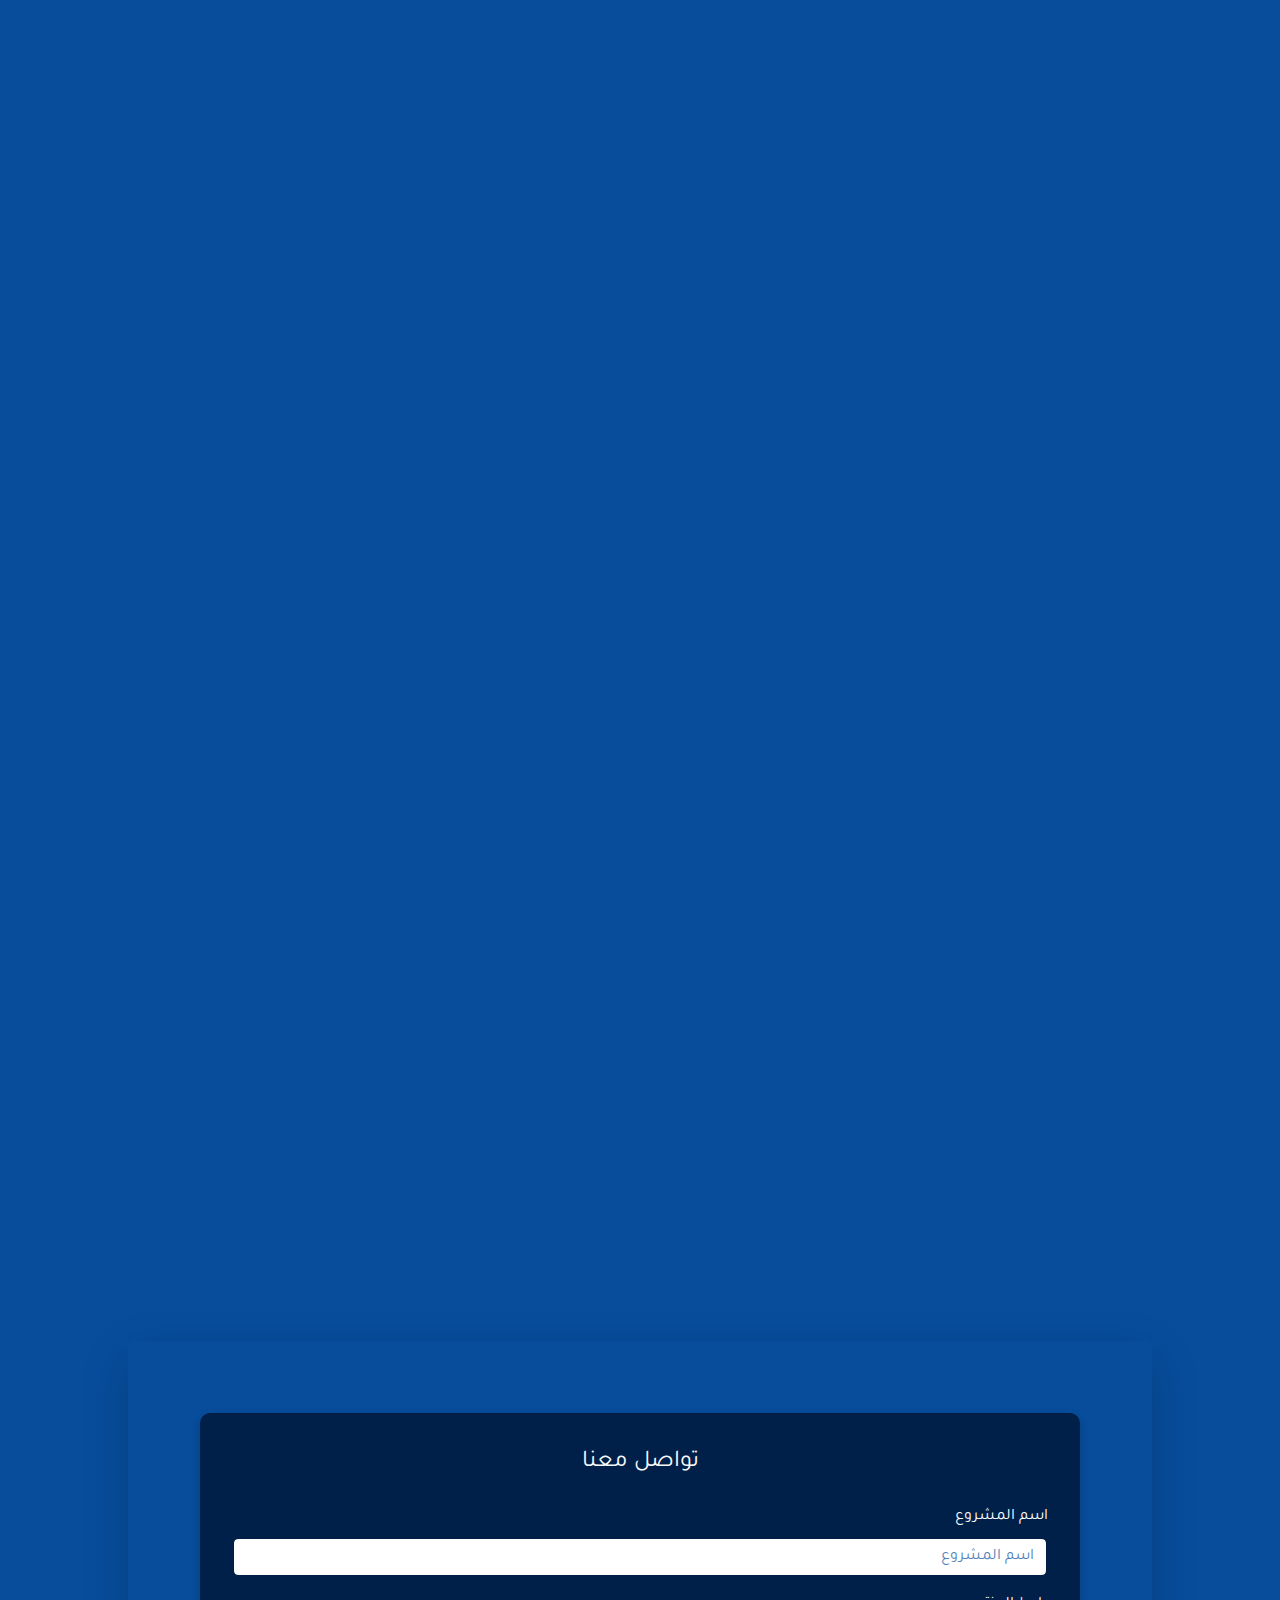
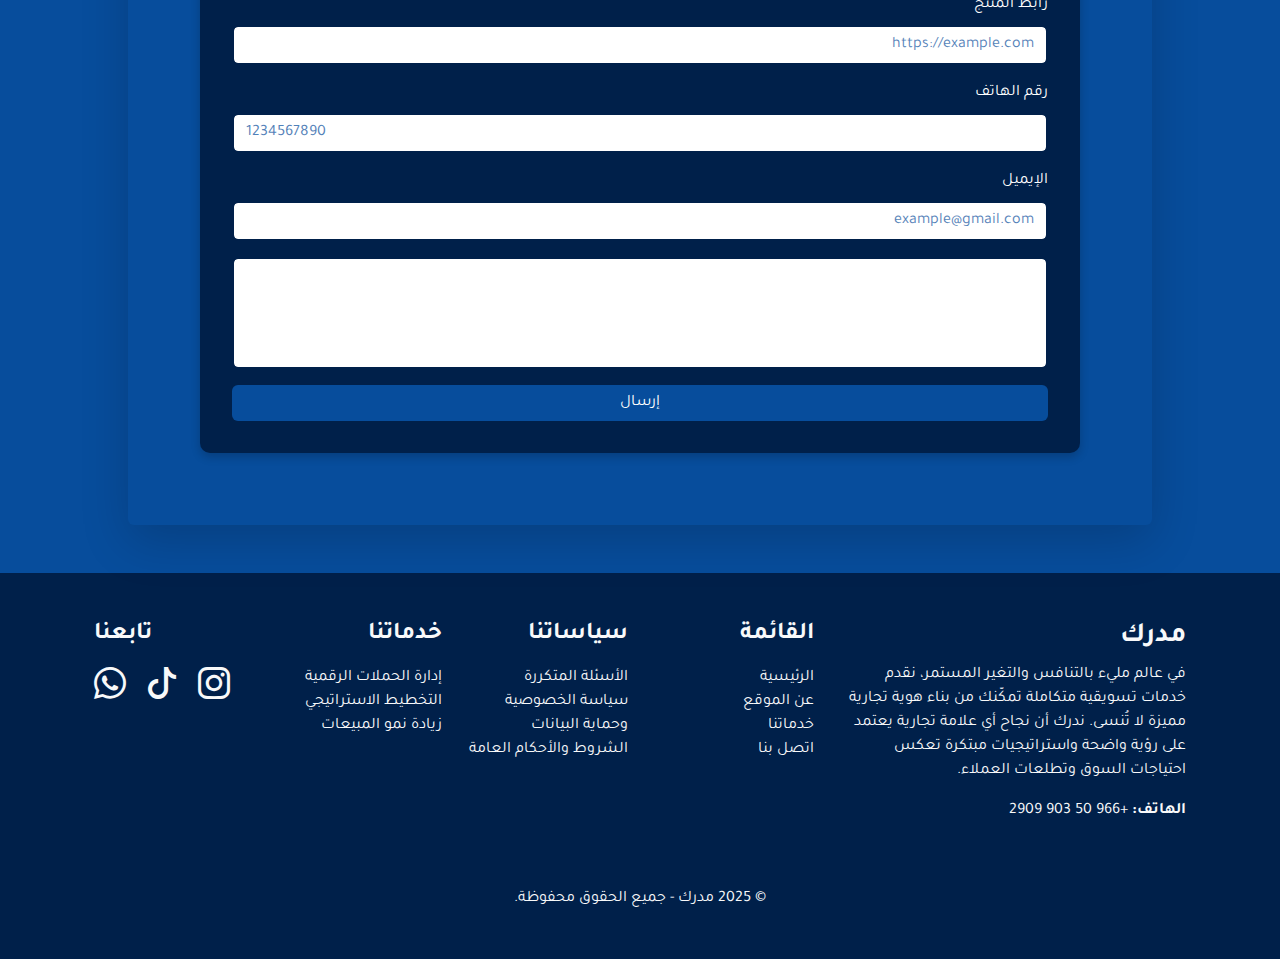
==== commit 4ddfe8b6: "update teams" ====
--- a/index.html
+++ b/index.html
@@ -270,8 +270,8 @@
           التسويقية التي تعكس على نجاح مشاريعهم وتلبي احتياجاتهم بطريقة إحترافية
         </p>
         <div class="row">
-          <div class="col-md-6 col-lg-3 ">
-            <div class="box wow bounceInRight" data-wow-duration="3s">
+          <div class="col-md-6 col-lg-3 wow bounceInRight" data-wow-duration="3s">
+            <div class="box">
               <img
                 class="img-fluid rounded-circle"
                 src="./assets/img/rabie.jpg"
@@ -279,39 +279,37 @@
               />
               <h4 class="p-3">محمد ربيع</h4>
               <p class="text-white-50 p-2">
-                خدمة رائعة ودعم ممتاز! شكراً لتلبية جميع احتياجاتي بسرعة
-                واحترافية.
+                من لايشكر الناس لا يشكر الله شكراً لكم من الأعماق ابتدينا معهم ب ٥ الاف والان ولله الحمد وصلنا فوق ١٠٠ الف شكراً لحرصكم على نجاحنا وشكراً لأمانتكم معنا ✨🙏
               </p>
             </div>
           </div>
-          <div class="col-md-6 col-lg-3">
-            <div class="box wow bounceInUp" data-wow-duration="3s">
+          <div class="col-md-6 col-lg-3  wow bounceInUp" data-wow-duration="3s">
+            <div class="box" >
+              <img
+                class="img-fluid rounded-circle"
+                src="./assets/img/sara1.jpg"
+                alt="صورة العميلة سارة احمد"
+              />
+              <h4 class="p-3">سارة احمد</h4>
+              <p class="text-white-50 p-2">
+                أداء استثنائي وخدمة أكثر من رائعة الفريق متجاوب ومتعاونين مره ، بمشيئة الله ستكون بيننا اعمال اكثر و اكثر لا تترددوا في التعامل معهم و الاستفادة من خبراتهم.              </p>
+            </div>
+          </div>
+          <div class="col-md-6 col-lg-3 wow bounceInUp" data-wow-duration="3s">
+            <div class="box">
               <img
                 class="img-fluid rounded-circle"
                 src="./assets/img/ahmed.jpg"
                 alt="صورة العميل أحمد علي"
               />
-              <h4 class="p-3">أحمد علي</h4>
+              <h4 class="p-3"> محمود السيد</h4>
               <p class="text-white-50 p-2">
-                فريق العمل متميز والخدمات تفوق التوقعات. أوصي الجميع بتجربتها.
+                من أفضل الأشخاص الفاهمة في مجال التسويق نصيحة مني اذا ودك تشتغل مع ناس ذمة وضمير لا تتعداهم ، يكفيك الضمان الذهبي الي حاطينه ماتدفع ريال لهم لحد ماتحقق مبيعات 👍 يعطيكم الف عافية 🙏
               </p>
             </div>
           </div>
-          <div class="col-md-6 col-lg-3">
-            <div class="box wow bounceInUp" data-wow-duration="3s">
-              <img
-                class="img-fluid rounded-circle"
-                src="./assets/img/sara.jpg"
-                alt="صورة العميلة سارة احمد"
-              />
-              <h4 class="p-3">سارة احمد</h4>
-              <p class="text-white-50 p-2">
-                تجربتي كانت رائعة للغاية! الخدمة ممتازة وسريعة، شكراً لكم.
-              </p>
-            </div>
-          </div>
-          <div class="col-md-6 col-lg-3 ">
-            <div class="box wow bounceInLeft" data-wow-duration="3s">
+          <div class="col-md-6 col-lg-3 wow bounceInLeft" data-wow-duration="3s">
+            <div class="box">
               <img
                 class="img-fluid rounded-circle"
                 src="./assets/img/sara.jpg"
@@ -319,8 +317,7 @@
               />
               <h4 class="p-3">ساره الاجدر</h4>
               <p class="text-white-50 p-2">
-                الاهتمام بالتفاصيل والجودة هما شعار هذا الفريق المبدع. شكراً
-                لكم!
+                ما شاء الله تبارك الرحمن ، حقيقة كنت أبحث عن وكالة و أشخاص تعي م تقول وتفهم م تعمل فلم أجد إلا Modrek شباب فاهمين و متألقين في مجال التسويق الالكتروني
               </p>
             </div>
           </div>
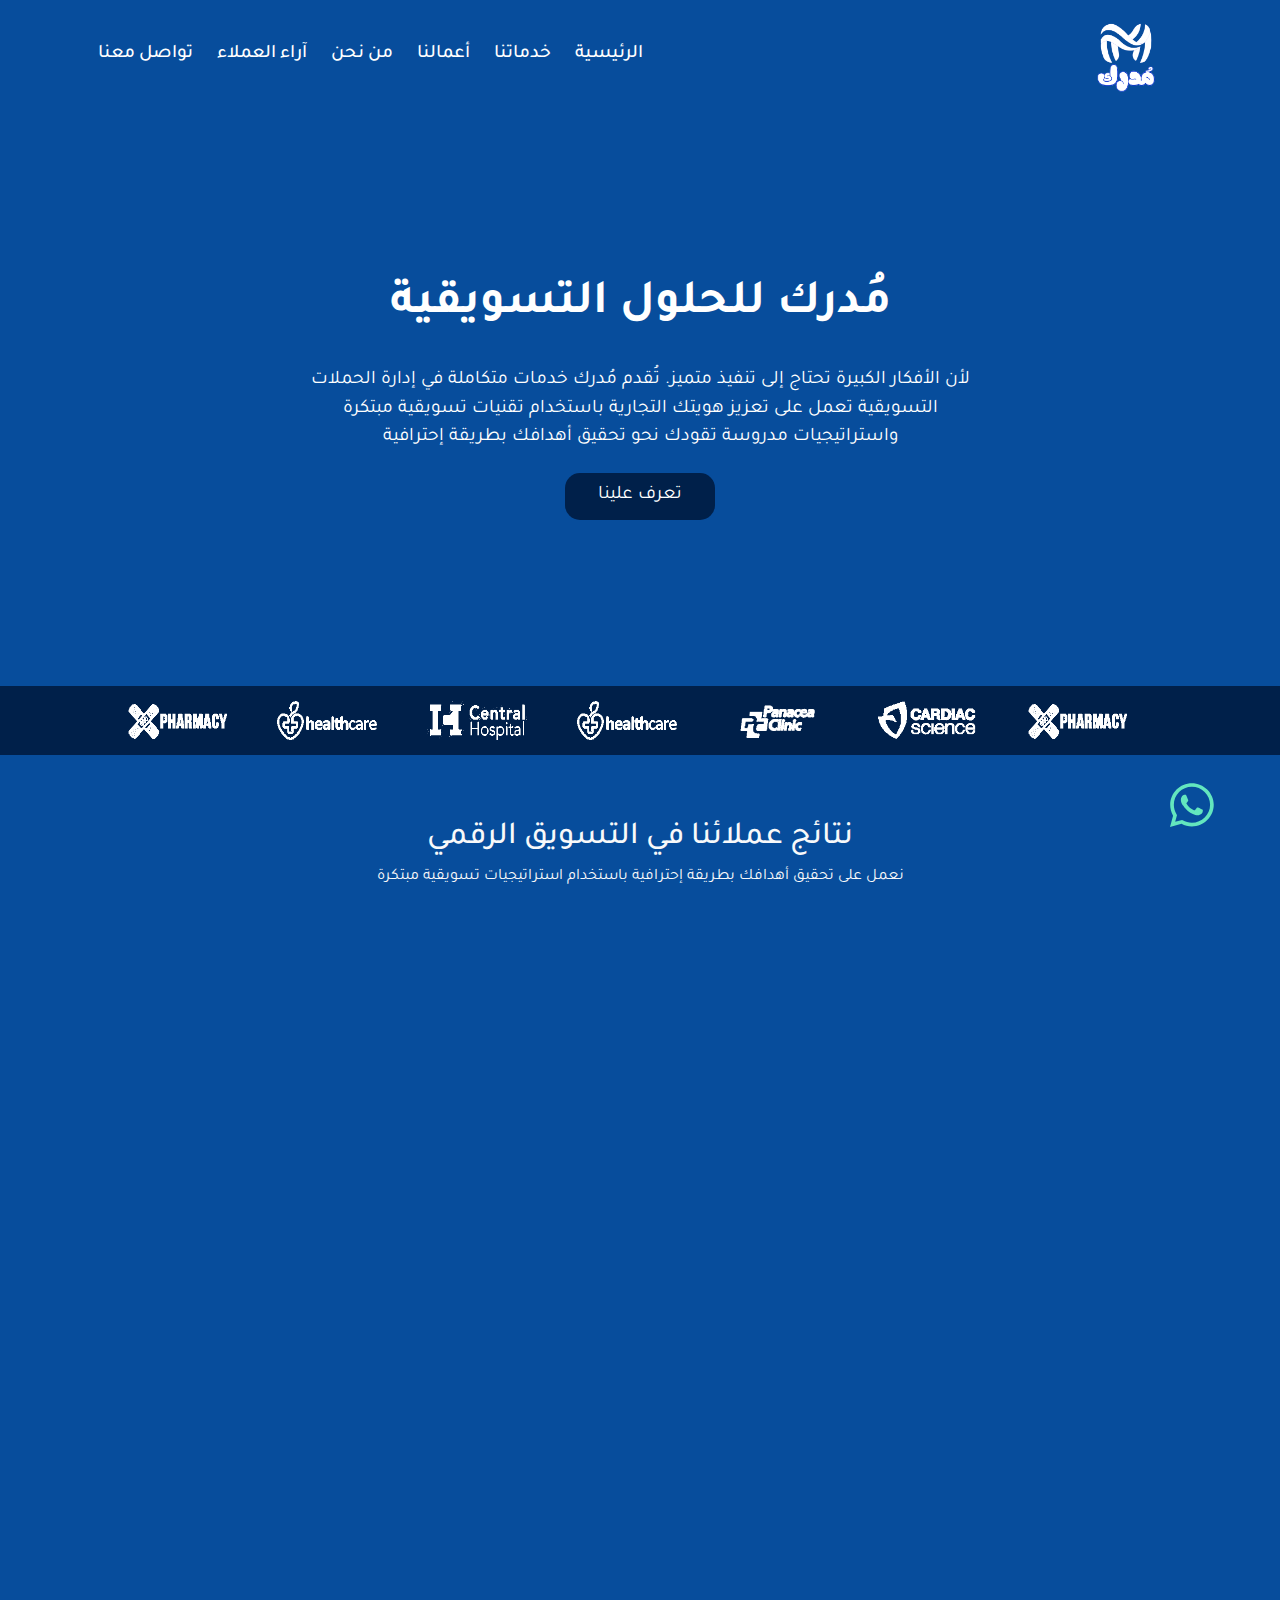
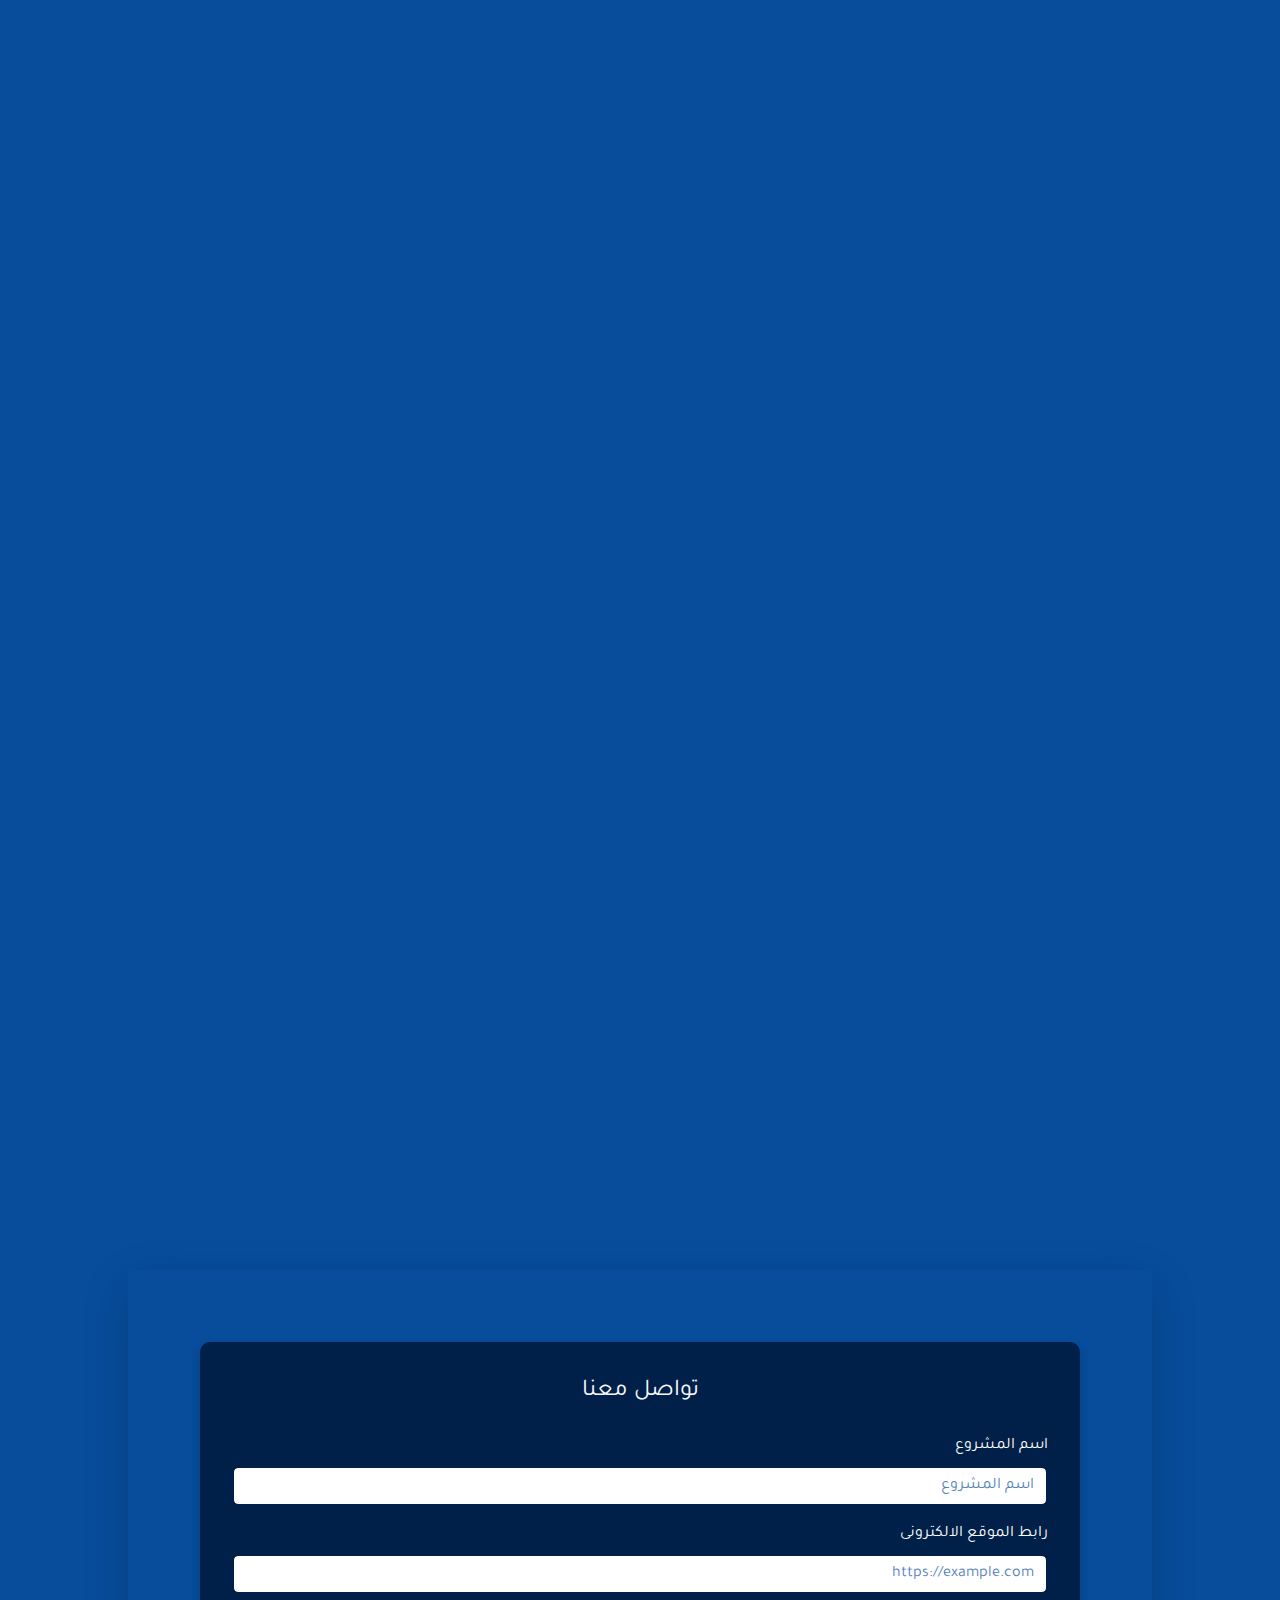
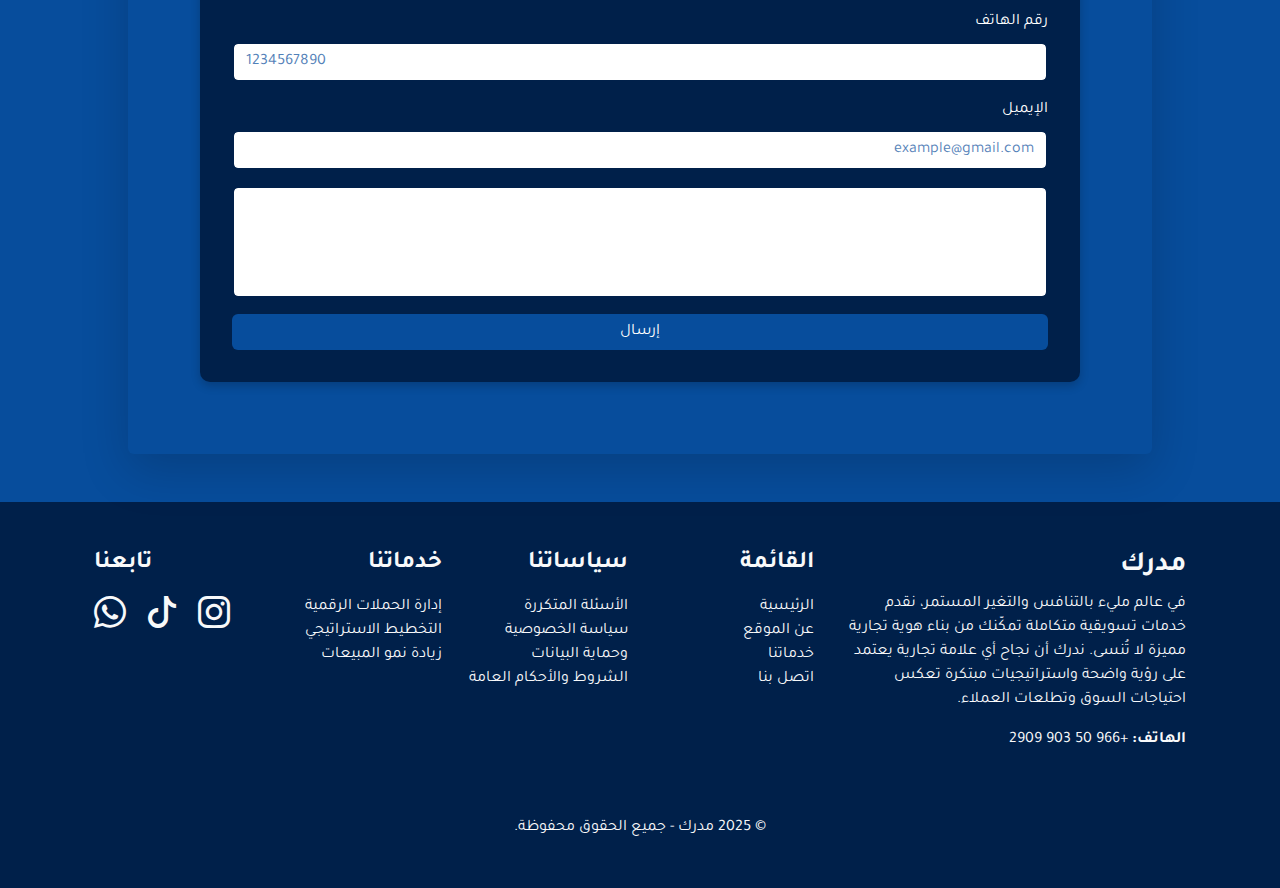
==== commit b0ec163b: "done" ====
--- a/index.html
+++ b/index.html
@@ -135,6 +135,15 @@
           </ul>
         </div>
       </div>
+      <div style="position: fixed; bottom: 50px; right: 50px; font-size: 40px; z-index: 10;">
+        <a
+        href="https://wa.me/966509032909"
+        class="text-decoration-none text-success me-3"
+        target="_blank"
+      >
+      <i class="fa-brands fa-whatsapp fa-bounce fa-sm" style="color: #63E6BE; font-size: 50px;"></i>
+      </a>
+      </div>
     </nav>
     <!-- End NavBar -->
     <div class="landing d-flex justify-content-center align-items-center wow fadeInDownBig">
@@ -193,8 +202,8 @@
             <div class="feat">
               <i class="fa-solid fa-arrow-up-right-dots"></i>
             </div>
-            <h4 class="mb-3 mt-3 text-uppercase">زيادة المبيعات</h4>
-            <p class="text-light lh-lg">
+            <h4 class="mb-3 mt-3 text-uppercase wow fadeInUpBig">زيادة المبيعات</h4>
+            <p class="text-light lh-lg wow fadeInUpBig">
               زيادة مبيعات العميل بنسبة 30% خلال الشهر الأول من الحملة التسويقية
               باستخدام تقنيات الإعلان المدفوع.
             </p>
@@ -203,8 +212,8 @@
             <div class="feat">
               <i class="fa-solid fa-city"></i>
             </div>
-            <h4 class="mb-3 mt-3 text-uppercase">المشاريع التسويقية</h4>
-            <p class="text-light lh-lg">
+            <h4 class="mb-3 mt-3 text-uppercase wow fadeInUpBig">المشاريع التسويقية</h4>
+            <p class="text-light lh-lg wow fadeInUpBig">
               تنفيذ أكثر من 167 مشروع تسويقي ناجح خلال العام الأول، بما في ذلك
               الحملات المدفوعة على وسائل التواصل الاجتماعي.
             </p>
@@ -213,8 +222,8 @@
             <div class="feat">
               <i class="fa-solid fa-pen-to-square"></i>
             </div>
-            <h4 class="mb-3 mt-3 text-uppercase ">الحملات الرقمية الناجحة</h4>
-            <p class="text-light lh-lg">
+            <h4 class="mb-3 mt-3 text-uppercase wow fadeInUpBig">الحملات الرقمية الناجحة</h4>
+            <p class="text-light lh-lg wow fadeInUpBig">
               تنفيذ أكثر من 4 آلاف حملة رقمية ناجحة، مما أدى إلى تعزيز الاستهداف
               وتحقيق أهداف النمو.
             </p>
@@ -273,12 +282,12 @@
           <div class="col-md-6 col-lg-3 wow bounceInRight" data-wow-duration="3s">
             <div class="box">
               <img
-                class="img-fluid rounded-circle"
-                src="./assets/img/rabie.jpg"
+                class="img-fluid rounded-circle wow bounceInUp"
+                src="./assets/img/img.webp"
                 alt="صورة العميل محمد ربيع"
               />
-              <h4 class="p-3">محمد ربيع</h4>
-              <p class="text-white-50 p-2">
+              <h4 class="p-3 wow bounceInUp" data-wow-duration="2s">نواف ابوخالد</h4>
+              <p class="text-white-50 p-2 wow bounceInUp" data-wow-duration="2s">
                 من لايشكر الناس لا يشكر الله شكراً لكم من الأعماق ابتدينا معهم ب ٥ الاف والان ولله الحمد وصلنا فوق ١٠٠ الف شكراً لحرصكم على نجاحنا وشكراً لأمانتكم معنا ✨🙏
               </p>
             </div>
@@ -286,24 +295,24 @@
           <div class="col-md-6 col-lg-3  wow bounceInUp" data-wow-duration="3s">
             <div class="box" >
               <img
-                class="img-fluid rounded-circle"
-                src="./assets/img/sara1.jpg"
+                class="img-fluid rounded-circle wow bounceInUp"
+                src="./assets/img/img.webp"
                 alt="صورة العميلة سارة احمد"
               />
-              <h4 class="p-3">سارة احمد</h4>
-              <p class="text-white-50 p-2">
+              <h4 class="p-3 wow bounceInUp" data-wow-duration="2s"> سعود الرميح</h4>
+              <p class="text-white-50 p-2 wow bounceInUp" data-wow-duration="2s">
                 أداء استثنائي وخدمة أكثر من رائعة الفريق متجاوب ومتعاونين مره ، بمشيئة الله ستكون بيننا اعمال اكثر و اكثر لا تترددوا في التعامل معهم و الاستفادة من خبراتهم.              </p>
             </div>
           </div>
           <div class="col-md-6 col-lg-3 wow bounceInUp" data-wow-duration="3s">
             <div class="box">
               <img
-                class="img-fluid rounded-circle"
-                src="./assets/img/ahmed.jpg"
+                class="img-fluid rounded-circle wow bounceInUp"
+                src="./assets/img/img.webp"
                 alt="صورة العميل أحمد علي"
               />
-              <h4 class="p-3"> محمود السيد</h4>
-              <p class="text-white-50 p-2">
+              <h4 class="p-3 wow bounceInUp" data-wow-duration="2s"> عبدالعزيز القحطاني</h4>
+              <p class="text-white-50 p-2 wow bounceInUp" data-wow-duration="2s">
                 من أفضل الأشخاص الفاهمة في مجال التسويق نصيحة مني اذا ودك تشتغل مع ناس ذمة وضمير لا تتعداهم ، يكفيك الضمان الذهبي الي حاطينه ماتدفع ريال لهم لحد ماتحقق مبيعات 👍 يعطيكم الف عافية 🙏
               </p>
             </div>
@@ -311,12 +320,12 @@
           <div class="col-md-6 col-lg-3 wow bounceInLeft" data-wow-duration="3s">
             <div class="box">
               <img
-                class="img-fluid rounded-circle"
-                src="./assets/img/sara.jpg"
+                class="img-fluid rounded-circle wow bounceInUp"
+                src="./assets/img/img.webp"
                 alt="صورة العميلة ساره الاجدر"
               />
-              <h4 class="p-3">ساره الاجدر</h4>
-              <p class="text-white-50 p-2">
+              <h4 class="p-3 wow bounceInUp" data-wow-duration="2s">ساره الاجدر</h4>
+              <p class="text-white-50 p-2 wow bounceInUp" data-wow-duration="2s">
                 ما شاء الله تبارك الرحمن ، حقيقة كنت أبحث عن وكالة و أشخاص تعي م تقول وتفهم م تعمل فلم أجد إلا Modrek شباب فاهمين و متألقين في مجال التسويق الالكتروني
               </p>
             </div>
@@ -338,7 +347,7 @@
             </div>
 
             <div class="mb-3">
-              <label for="product_url" class="form-label text-white">رابط المنتج</label>
+              <label for="product_url" class="form-label text-white">رابط الموقع الالكترونى</label>
               <input type="url" class="form-control input-custom" id="product_url" placeholder="https://example.com" required />
             </div>
 
--- a/assets/css/style.css
+++ b/assets/css/style.css
@@ -297,8 +297,8 @@
   text-align: center;
 }
 .team .box img{
-  width: 200px;
-  height: 200px;
+  width: 100px;
+  height: 100px;
   border-radius: 50%;
   margin-bottom: 1rem;
 }
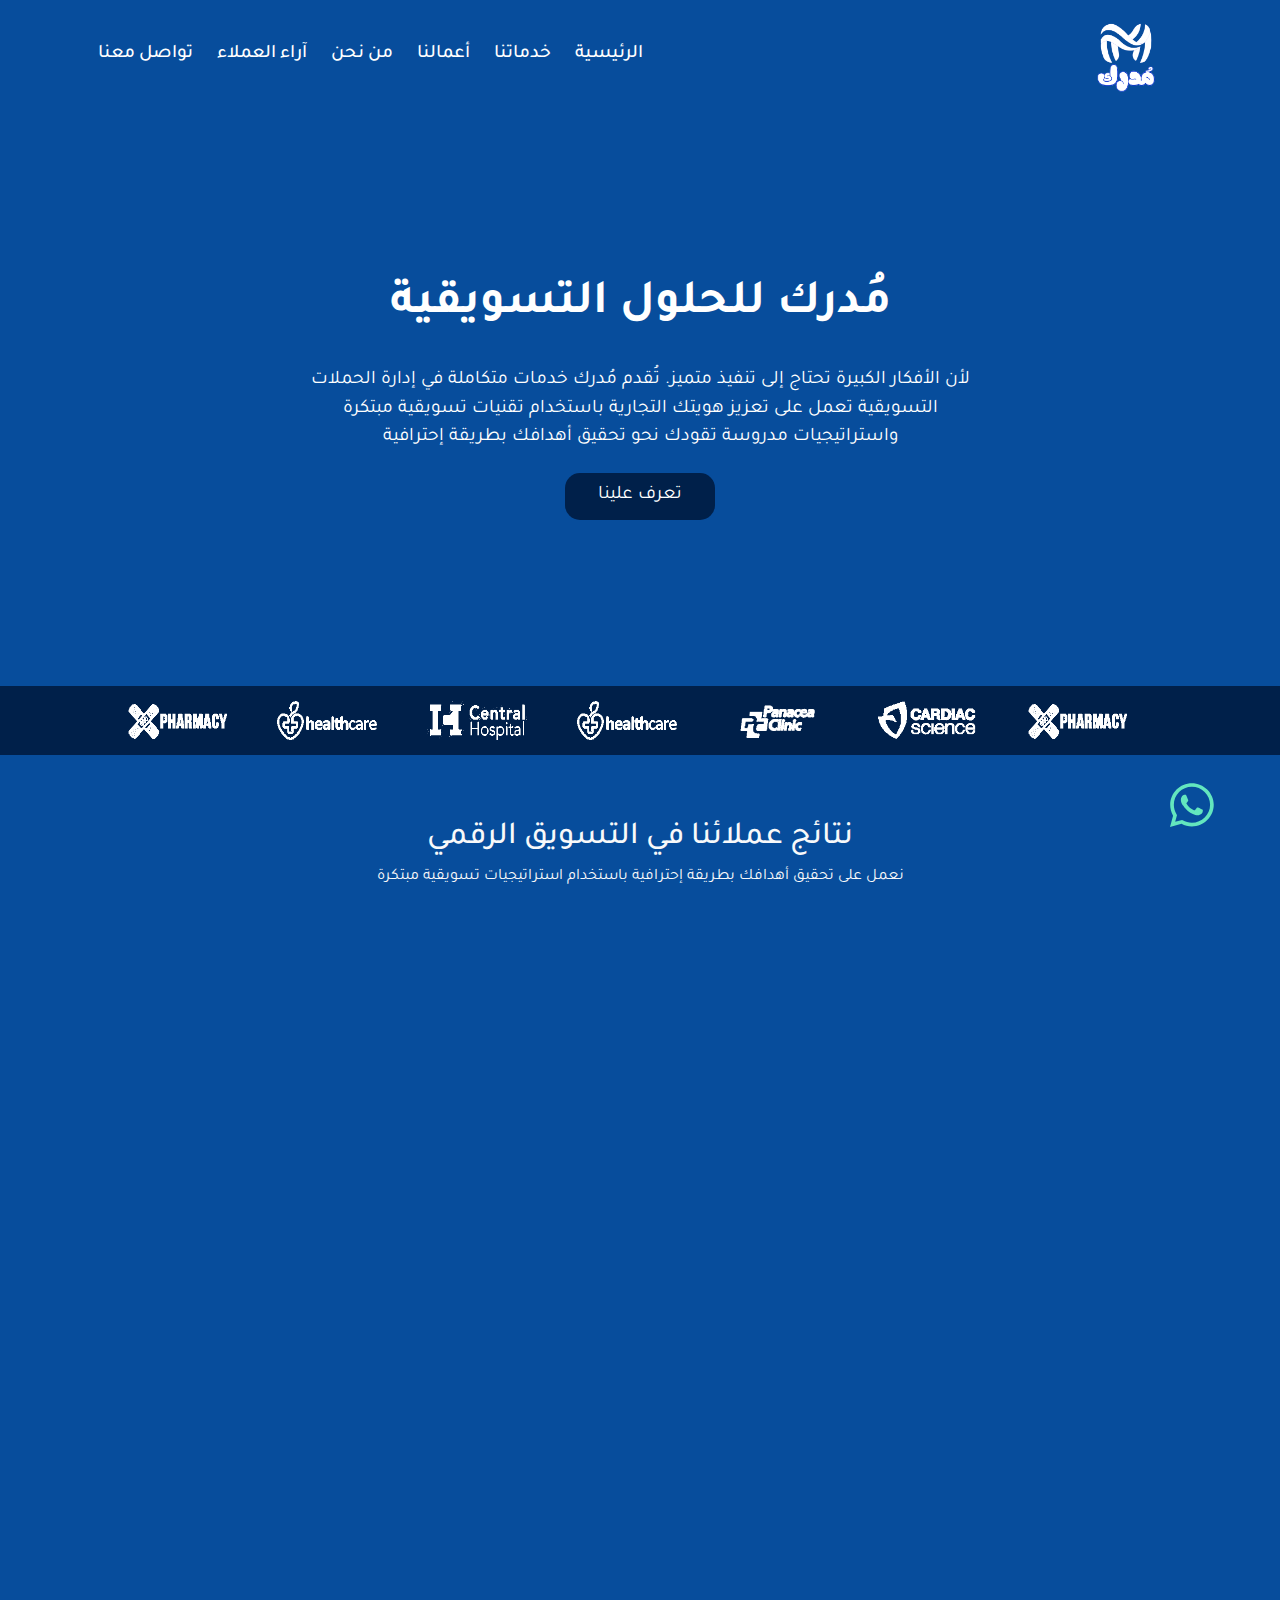
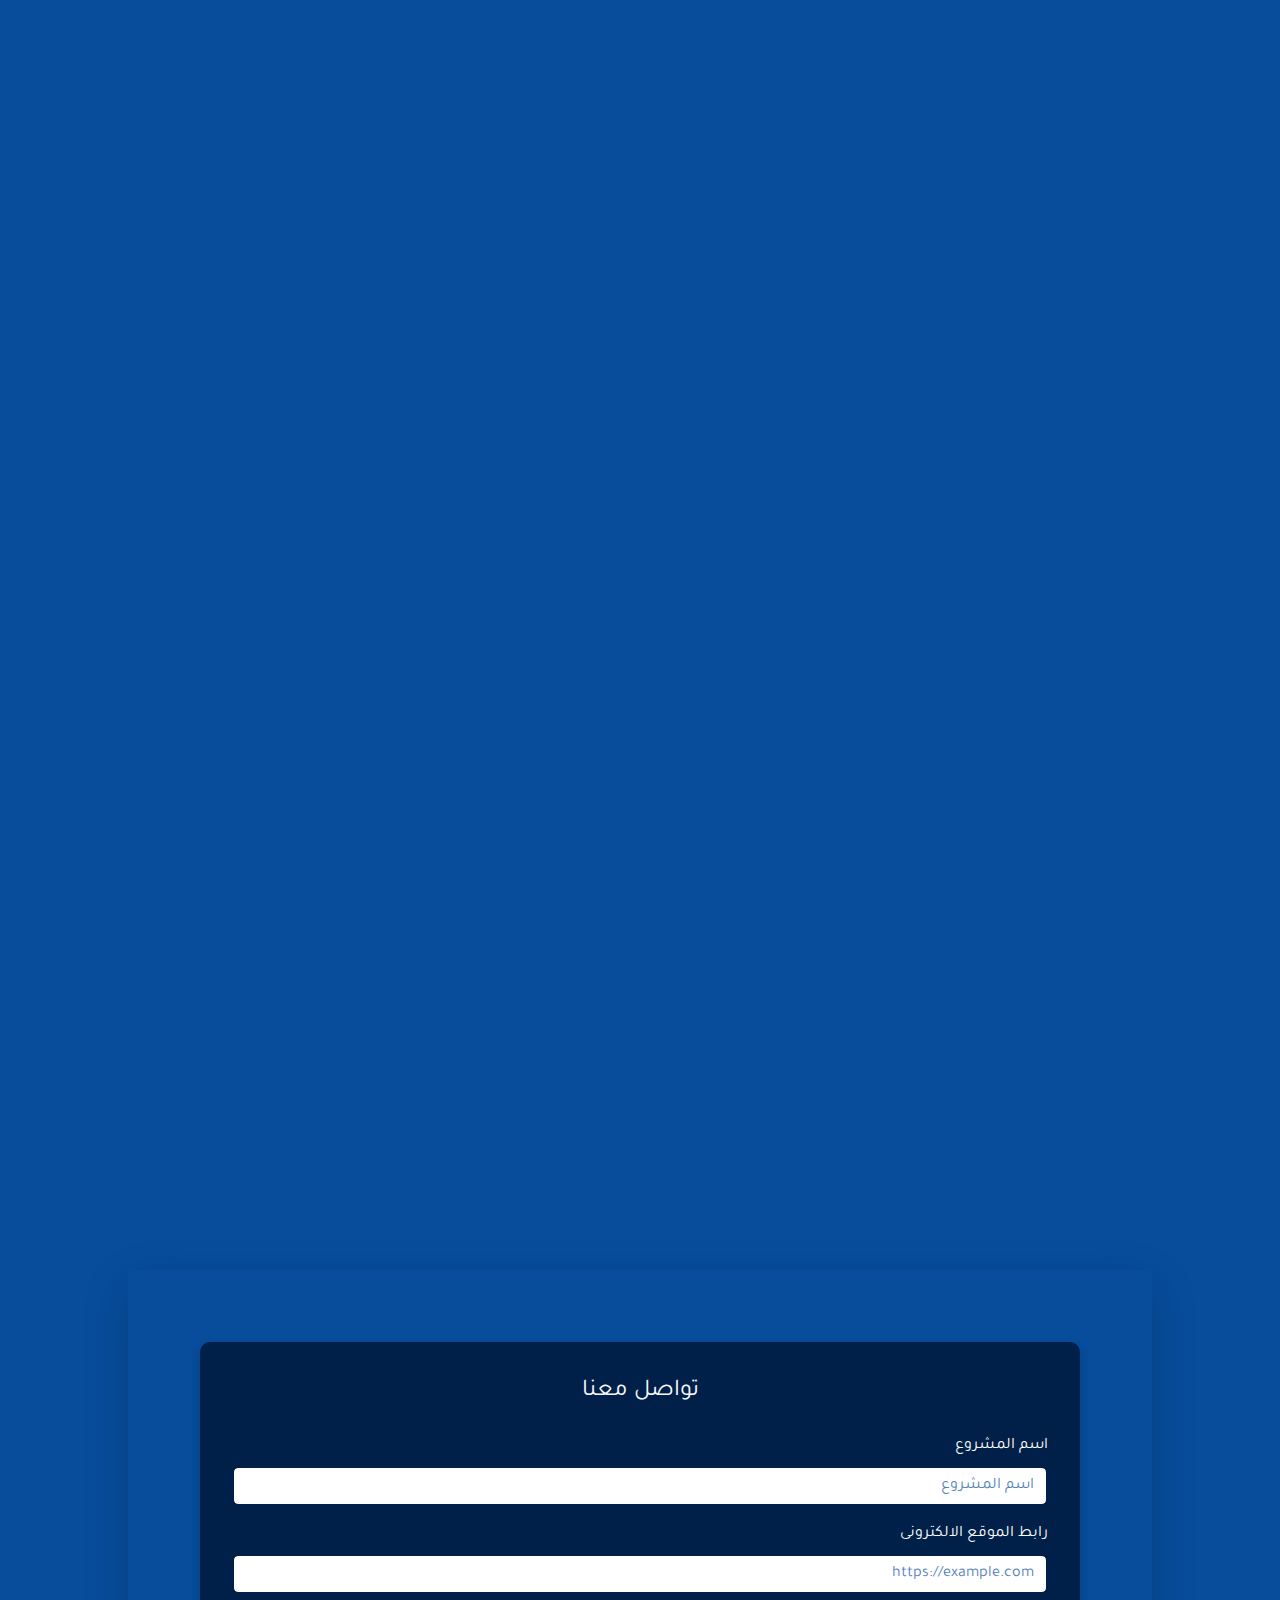
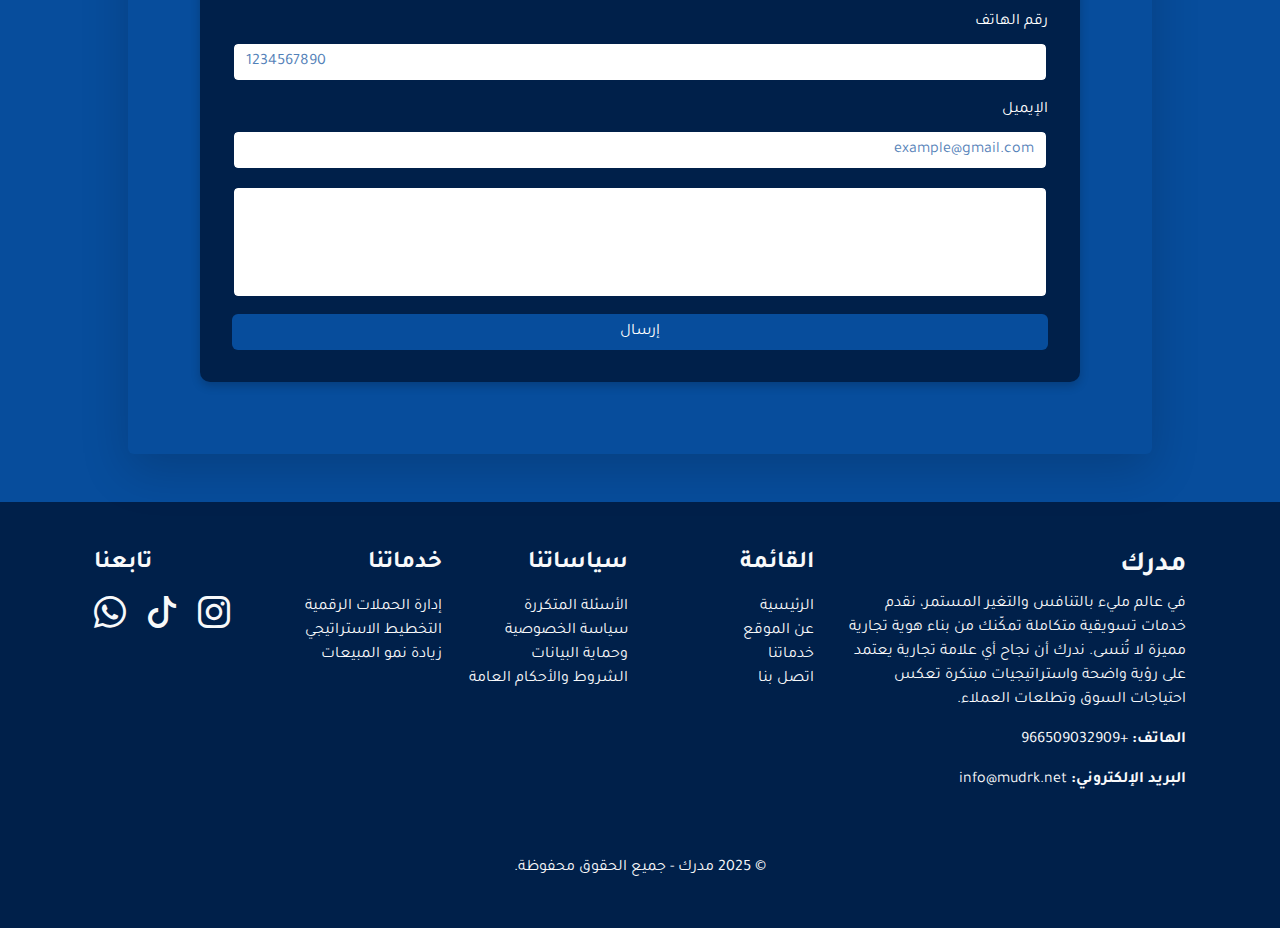
==== commit fa4b0a7c: "finish" ====
--- a/index.html
+++ b/index.html
@@ -146,7 +146,7 @@
       </div>
     </nav>
     <!-- End NavBar -->
-    <div class="landing d-flex justify-content-center align-items-center wow fadeInDownBig">
+    <div class="landing d-flex justify-content-center align-items-center wow fadeInDownBig" data-wow-duration="2s">
       <div class="text-center text-light">
         <h1>مُدرك للحلول التسويقية</h1>
         <p>
@@ -198,7 +198,7 @@
           </p>
         </div>
         <div class="row">
-          <div class="col-md-6 col-lg-4 wow fadeInRightBig">
+          <div class="col-md-6 col-lg-4 wow fadeInRightBig" data-wow-duration="2s">
             <div class="feat">
               <i class="fa-solid fa-arrow-up-right-dots"></i>
             </div>
@@ -208,7 +208,7 @@
               باستخدام تقنيات الإعلان المدفوع.
             </p>
           </div>
-          <div class="col-md-6 col-lg-4 wow fadeInUpBig">
+          <div class="col-md-6 col-lg-4 wow fadeInUpBig" data-wow-duration="2s">
             <div class="feat">
               <i class="fa-solid fa-city"></i>
             </div>
@@ -218,7 +218,7 @@
               الحملات المدفوعة على وسائل التواصل الاجتماعي.
             </p>
           </div>
-          <div class="col-md-6 col-lg-4 wow fadeInLeftBig">
+          <div class="col-md-6 col-lg-4 wow fadeInUpBig" data-wow-duration="2s">
             <div class="feat">
               <i class="fa-solid fa-pen-to-square"></i>
             </div>
@@ -233,7 +233,7 @@
     </div>
     <!-- End Features -->
     <!-- Start Slider Section -->
-    <section class="slider_section wow fadeOut" id="slider_section">
+    <section class="slider_section wow fadeOut" data-wow-duration="2s" id="slider_section">
       <div id="customCarousel1" class="carousel slide" data-ride="carousel">
         <div class="carousel-inner">
           <div class="carousel-item active">
@@ -317,7 +317,7 @@
               </p>
             </div>
           </div>
-          <div class="col-md-6 col-lg-3 wow bounceInLeft" data-wow-duration="3s">
+          <div class="col-md-6 col-lg-3 wow bounceInUp" data-wow-duration="3s">
             <div class="box">
               <img
                 class="img-fluid rounded-circle wow bounceInUp"
@@ -387,15 +387,11 @@
               تجارية يعتمد على رؤية واضحة واستراتيجيات مبتكرة تعكس احتياجات
               السوق وتطلعات العملاء.
             </p>
-            <p><strong>الهاتف:</strong> +966 50 903 2909</p>
-            <!-- <p>
+            <p><strong>الهاتف:</strong> +966509032909</p>
+            <p>
               <strong>البريد الإلكتروني:</strong>
-              <a
-                href="mailto:info@modrek.com"
-                class="text-decoration-none text-light"
-                >info@modrek.com</a
-              >
-            </p> -->
+              <a href="mailto:info@mudrk.net" class="text-decoration-none text-light">info@mudrk.net</a>
+            </p>            
           </div>
 
           <!-- Main Navigation Links -->
